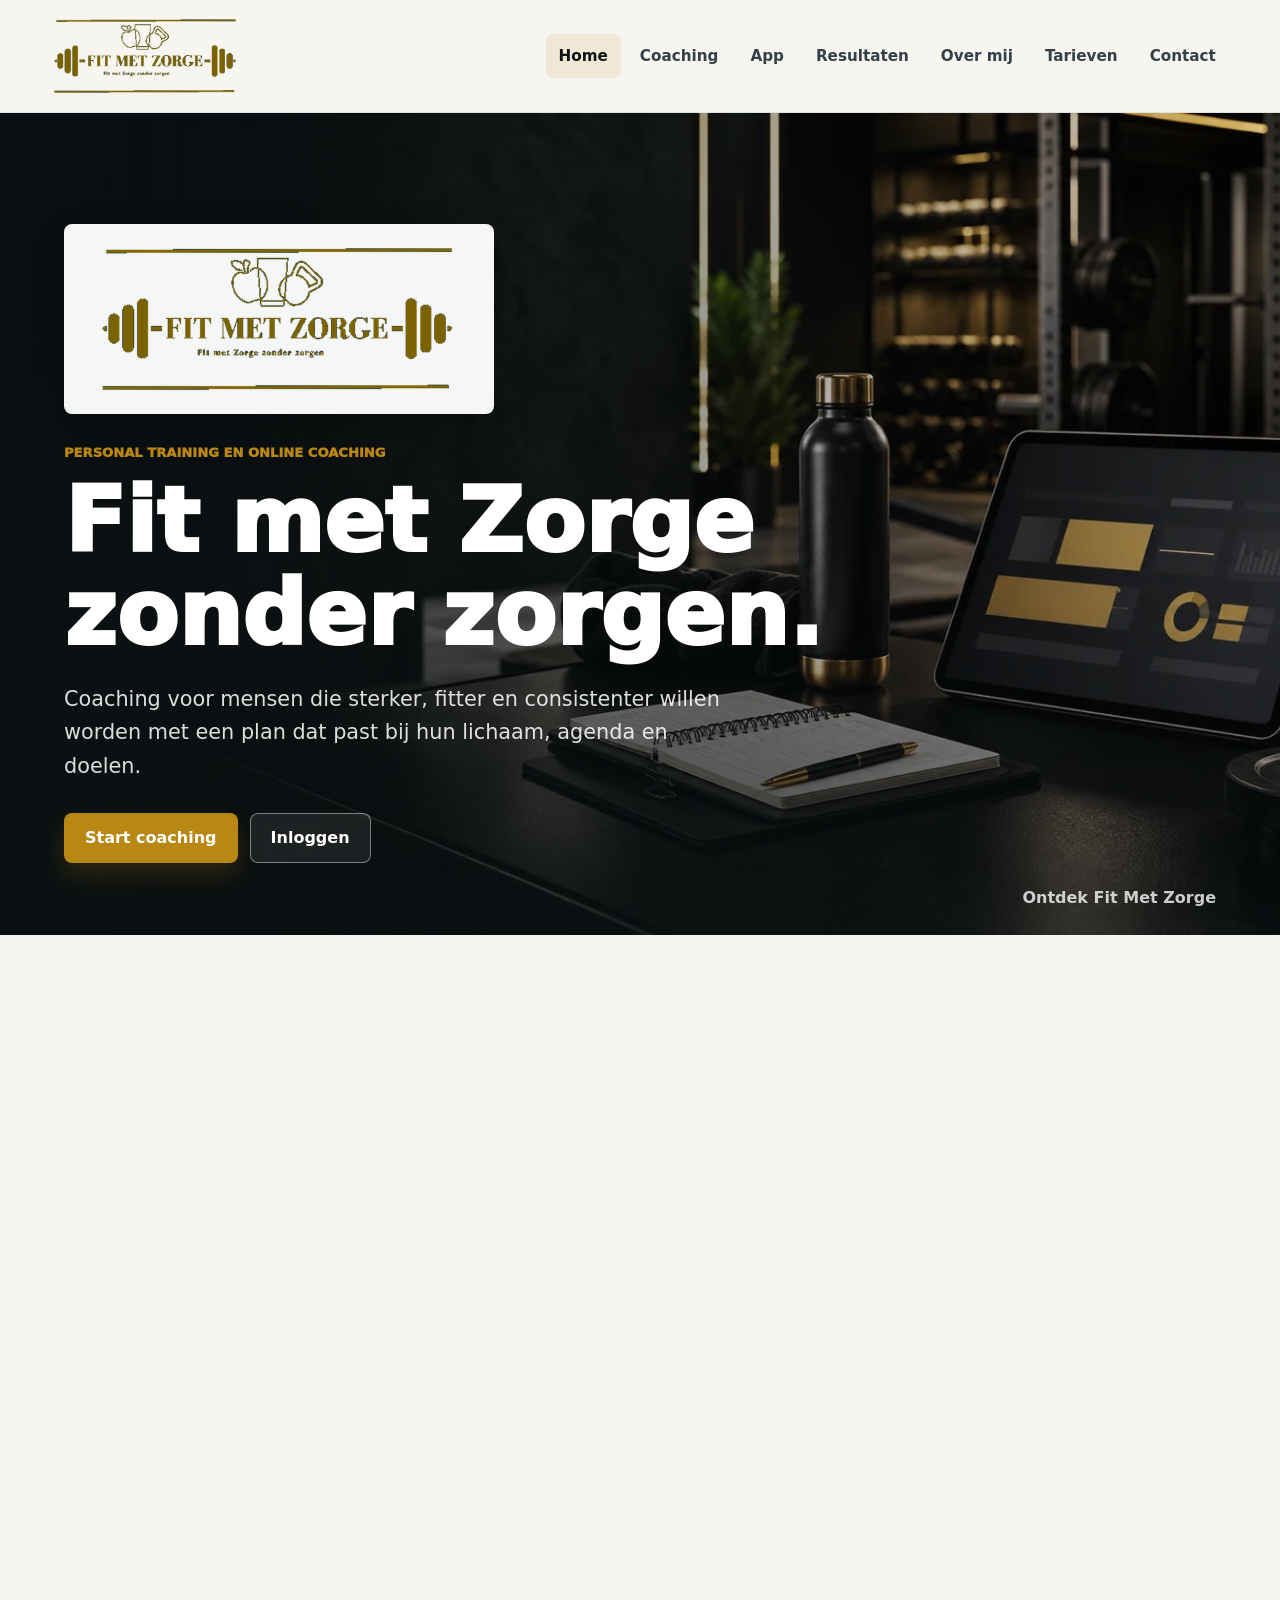
==== index.html @ 9ef95862 "Add files via upload" ====
﻿<!doctype html>
<html lang="nl">
  <head>
    <meta charset="utf-8">
    <meta name="viewport" content="width=device-width, initial-scale=1">
    <title>Fit Met Zorge | Coaching zonder zorgen</title>
    <meta name="description" content="Personal training, online coaching en leefstijlbegeleiding van Fit Met Zorge. Professionele coaching met structuur, aandacht en resultaat.">
    <link rel="preload" href="fit-met-zorge-logo-clean.png" as="image">
    <link rel="preload" href="fit-met-zorge-hero.webp" as="image" type="image/webp">
    <link rel="stylesheet" href="styles.css">
  </head>
  <body>
    <header class="site-header" data-header>
      <a class="brand" href="index.html" aria-label="Fit Met Zorge home">
        <img src="fit-met-zorge-logo-clean.png" alt="Fit Met Zorge logo" width="1200" height="530" decoding="async">
      </a>
      <button class="nav-toggle" type="button" aria-label="Menu openen" aria-expanded="false" data-nav-toggle>
        <span></span>
        <span></span>
        <span></span>
      </button>
            <nav class="site-nav" aria-label="Hoofdnavigatie" data-nav>
        <a class="active" href="index.html">Home</a>
        <a href="coaching.html">Coaching</a>
        <a href="app.html">App</a>
        <a href="resultaten.html">Resultaten</a>
        <a href="over-mij.html">Over mij</a>
        <a href="tarieven.html">Tarieven</a>
        <a href="contact.html">Contact</a>
      </nav>
    </header>

    <main>
      <section class="hero home-hero">
        <div class="hero-media" aria-hidden="true"></div>
        <div class="hero-content reveal">
          <img class="hero-logo" src="fit-met-zorge-logo-clean.png" alt="Fit Met Zorge" width="1200" height="530" decoding="async" fetchpriority="high">
          <p class="eyebrow">Personal training en online coaching</p>
          <h1>Fit met Zorge zonder zorgen.</h1>
          <p class="hero-lead">
            Coaching voor mensen die sterker, fitter en consistenter willen worden met een plan dat past bij hun lichaam, agenda en doelen.
          </p>
          <div class="hero-actions">
            <a class="button primary" href="coaching.html">Start coaching</a>
            <a class="button ghost-light" href="https://www.fitmetzorge.com/app">Inloggen</a>
          </div>
        </div>
        <a class="scroll-cue" href="#waarom">Ontdek Fit Met Zorge</a>
      </section>

      <section id="waarom" class="section">
        <div class="section-head reveal">
          <p class="eyebrow">Waarom Fit Met Zorge</p>
          <h2>Premium begeleiding met topsportmentaliteit en persoonlijke aandacht.</h2>
          <p>
            Je krijgt geen los schema, maar een complete aanpak waarin training, voeding, herstel en voortgang logisch op elkaar aansluiten.
          </p>
        </div>

        <div class="value-grid">
          <article class="value-card reveal">
            <span class="icon-badge">01</span>
            <h3>Structuur die werkt</h3>
            <p>Duidelijke stappen, vaste check-ins en een plan dat je vol kunt houden naast werk, studie of gezin.</p>
          </article>
          <article class="value-card reveal">
            <span class="icon-badge">02</span>
            <h3>Techniek en veiligheid</h3>
            <p>Persoonlijke begeleiding zodat je oefeningen begrijpt, sterker wordt en met vertrouwen traint.</p>
          </article>
          <article class="value-card reveal">
            <span class="icon-badge">03</span>
            <h3>Voeding zonder ruis</h3>
            <p>Praktische voedingsbegeleiding die past bij jouw doel, zonder crashdieet of tijdelijke trucjes.</p>
          </article>
          <article class="value-card reveal">
            <span class="icon-badge">04</span>
            <h3>Alles inzichtelijk</h3>
            <p>Via de klantomgeving volg je training, voeding, water, slaap, welzijn, agenda en voortgang op een plek.</p>
          </article>
        </div>
      </section>

      <section class="section split-section">
        <div class="split-copy reveal">
          <p class="eyebrow">Begeleiding met overzicht</p>
          <h2>Van intake tot resultaat: elke stap is duidelijk.</h2>
          <p>
            We starten met jouw doelen, belastbaarheid en huidige ritme. Daarna bouwen we een traject dat meetbaar, persoonlijk en haalbaar is.
          </p>
          <ul class="check-list">
            <li>Persoonlijke intake en doelbepaling.</li>
            <li>Trainingsschema op maat met progressie.</li>
            <li>Voedingsaanpak die past bij je dagelijks leven.</li>
            <li>Wekelijkse bijsturing via check-ins en app-data.</li>
          </ul>
          <a class="button primary" href="contact.html#intake">Gratis intake aanvragen</a>
        </div>

        <div class="premium-panel reveal">
          <p class="eyebrow">In de coaching</p>
          <div class="metric-row">
            <span>Training</span>
            <strong>Planmatig</strong>
          </div>
          <div class="metric-row">
            <span>Voeding</span>
            <strong>Praktisch</strong>
          </div>
          <div class="metric-row">
            <span>Voortgang</span>
            <strong>Meetbaar</strong>
          </div>
          <div class="metric-row">
            <span>Begeleiding</span>
            <strong>Persoonlijk</strong>
          </div>
        </div>
      </section>

      <section class="section dark-cta">
        <div class="reveal">
          <p class="eyebrow">Klaar voor de volgende stap?</p>
          <h2>Begin met een gratis kennismaking.</h2>
          <p>
            Vertel waar je nu staat en waar je heen wilt. Daarna kijken we welk traject het beste past.
          </p>
        </div>
        <div class="cta-actions reveal">
          <a class="button light" href="contact.html#intake">Intake aanvragen</a>
          <a class="button outline-light" href="tarieven.html">Bekijk tarieven</a>
        </div>
      </section>
    </main>

    <footer class="site-footer">
      <div class="footer-brand">
        <img src="fit-met-zorge-logo-clean.png" alt="Fit Met Zorge logo" width="1200" height="530" decoding="async">
        <p>Fit met Zorge zonder zorgen.</p>
      </div>
      <div class="footer-links"><a href="index.html">Home</a><a href="coaching.html">Coaching</a><a href="app.html">App</a><a href="resultaten.html">Resultaten</a><a href="over-mij.html">Over mij</a><a href="tarieven.html">Tarieven</a><a href="contact.html">Contact</a></div>
      <div class="footer-contact">
        <a href="tel:+31630422117">0630422117</a>
        <a href="mailto:fitmetzorge@outlook.com">fitmetzorge@outlook.com</a>
        <a href="https://www.instagram.com/fitmetzorge" target="_blank" rel="noreferrer">@fitmetzorge</a>
      </div>
      <div class="footer-bottom">
        <span>&copy; 2026 Fit Met Zorge. Alle rechten voorbehouden.</span>
        <a href="privacy.html">Privacyverklaring</a>
        <a href="voorwaarden.html">Algemene voorwaarden</a>
      </div>
    </footer>

    <script src="script.js"></script>
  </body>
</html>
---- styles.css ----
﻿:root {
  --ink: #101417;
  --soft-ink: #334047;
  --muted: #6c777d;
  --paper: #f7f5ef;
  --panel: #ffffff;
  --panel-soft: #eef3f0;
  --line: #dbe2e0;
  --gold: #b98713;
  --gold-dark: #765706;
  --green: #17483d;
  --green-soft: #e8f2ed;
  --night: #0b1113;
  --shadow: 0 18px 44px rgba(16, 20, 23, 0.1);
  --max: 1180px;
}

* {
  box-sizing: border-box;
}

html {
  scroll-behavior: smooth;
}

body {
  margin: 0;
  font-family: Inter, ui-sans-serif, system-ui, -apple-system, BlinkMacSystemFont, "Segoe UI", sans-serif;
  color: var(--ink);
  background: var(--paper);
  line-height: 1.6;
  overflow-x: hidden;
}

body.menu-open {
  overflow: hidden;
}

body.signup-open {
  overflow: hidden;
}

a {
  color: inherit;
  text-decoration: none;
}

img {
  display: block;
  max-width: 100%;
}

button,
input,
textarea {
  font: inherit;
}

.site-header {
  position: sticky;
  top: 0;
  z-index: 1000;
  display: flex;
  align-items: center;
  justify-content: space-between;
  gap: 24px;
  padding: 14px clamp(18px, 4vw, 54px);
  background: rgba(247, 245, 239, 0.97);
  border-bottom: 1px solid rgba(219, 226, 224, 0.9);
  transition: box-shadow 140ms ease, background 140ms ease;
}

.site-header.scrolled,
.site-header.menu-open {
  background: rgba(255, 255, 255, 0.96);
  box-shadow: 0 10px 26px rgba(16, 20, 23, 0.07);
}

.brand {
  display: inline-flex;
  align-items: center;
  width: 190px;
  min-width: 156px;
}

.brand img {
  width: 100%;
  height: auto;
  object-fit: contain;
  aspect-ratio: 1200 / 530;
}

.site-nav {
  display: flex;
  align-items: center;
  justify-content: flex-end;
  gap: 6px;
}

.site-nav a {
  display: inline-flex;
  align-items: center;
  justify-content: center;
  min-height: 42px;
  padding: 10px 13px;
  color: var(--soft-ink);
  border-radius: 8px;
  font-weight: 800;
  font-size: 0.95rem;
  transition: background 160ms ease, color 160ms ease, transform 160ms ease;
}

.site-nav a:hover,
.site-nav a.active {
  color: var(--ink);
  background: rgba(185, 135, 19, 0.12);
}

.site-nav .nav-login {
  margin-left: 8px;
  color: #fff;
  background: var(--gold);
  box-shadow: 0 10px 22px rgba(185, 135, 19, 0.22);
}

.site-nav .nav-login:hover {
  color: #fff;
  background: var(--gold-dark);
  transform: translateY(-1px);
}

.nav-toggle {
  display: none;
  width: 46px;
  height: 46px;
  border: 1px solid var(--line);
  border-radius: 8px;
  background: var(--panel);
  align-items: center;
  justify-content: center;
  flex-direction: column;
  gap: 5px;
}

.nav-toggle span {
  width: 22px;
  height: 2px;
  background: var(--ink);
  border-radius: 999px;
  transition: transform 180ms ease, opacity 180ms ease;
}

.site-header.menu-open .nav-toggle span:nth-child(1) {
  transform: translateY(7px) rotate(45deg);
}

.site-header.menu-open .nav-toggle span:nth-child(2) {
  opacity: 0;
}

.site-header.menu-open .nav-toggle span:nth-child(3) {
  transform: translateY(-7px) rotate(-45deg);
}

.hero,
.page-hero,
.section,
.site-footer {
  padding-inline: clamp(18px, 5vw, 70px);
}

.hero {
  position: relative;
  min-height: calc(100svh - 78px);
  display: grid;
  align-items: end;
  overflow: hidden;
  isolation: isolate;
  padding-block: clamp(80px, 12vh, 140px) clamp(42px, 8vh, 80px);
}

.hero-media {
  position: absolute;
  inset: 0;
  z-index: -2;
  background-image: linear-gradient(90deg, rgba(11, 17, 19, 0.88), rgba(11, 17, 19, 0.42), rgba(11, 17, 19, 0.12)), image-set(url("fit-met-zorge-hero.webp") type("image/webp"), url("fit-met-zorge-hero.jpg") type("image/jpeg"));
  background-size: cover;
  background-position: center;
}

.hero::after {
  content: "";
  position: absolute;
  inset: auto 0 0;
  z-index: -1;
  height: 38%;
  background: linear-gradient(0deg, rgba(11, 17, 19, 0.65), transparent);
}

.hero-content {
  width: min(780px, 100%);
  color: #fff;
}

.hero-logo {
  width: min(430px, 82vw);
  height: auto;
  aspect-ratio: 1200 / 530;
  object-fit: contain;
  padding: 14px;
  margin-bottom: 28px;
  background: rgba(255, 255, 255, 0.96);
  border-radius: 8px;
  box-shadow: 0 14px 34px rgba(0, 0, 0, 0.22);
}

.hero h1,
.page-hero h1,
.section-head h2,
.split-copy h2,
.dark-cta h2,
.sync-copy h2,
.intake-copy h2,
.contact-details h2 {
  margin: 0;
  line-height: 1.04;
  font-weight: 950;
}

.hero h1 {
  max-width: 780px;
  font-size: clamp(3rem, 7vw, 6.6rem);
}

.hero-lead {
  max-width: 660px;
  margin: 22px 0 0;
  color: rgba(255, 255, 255, 0.86);
  font-size: clamp(1.05rem, 2vw, 1.3rem);
}

.hero-actions,
.cta-actions {
  display: flex;
  flex-wrap: wrap;
  gap: 12px;
  margin-top: 30px;
}

.button {
  display: inline-flex;
  align-items: center;
  justify-content: center;
  min-height: 50px;
  padding: 13px 20px;
  border: 1px solid transparent;
  border-radius: 8px;
  font-weight: 900;
  line-height: 1.2;
  cursor: pointer;
  transition: transform 140ms ease, box-shadow 140ms ease, background 140ms ease, border-color 140ms ease;
}

.button:hover {
  transform: translateY(-1px);
}

.button.primary {
  color: #fff;
  background: var(--gold);
  box-shadow: 0 12px 26px rgba(185, 135, 19, 0.2);
}

.button.primary:hover {
  background: var(--gold-dark);
}

.button.ghost-light,
.button.outline-light {
  color: #fff;
  border-color: rgba(255, 255, 255, 0.42);
  background: rgba(255, 255, 255, 0.08);
}

.button.light {
  color: var(--ink);
  background: #fff;
}

.button.whatsapp {
  color: #fff;
  background: #1c8f5c;
}

.button.full {
  width: 100%;
}

.scroll-cue {
  position: absolute;
  right: clamp(18px, 5vw, 70px);
  bottom: 24px;
  color: rgba(255, 255, 255, 0.78);
  font-weight: 800;
}

.section {
  width: min(var(--max), calc(100% - 0px));
  margin-inline: auto;
  padding-block: clamp(66px, 10vw, 118px);
}

@supports (content-visibility: auto) {
  .section {
    content-visibility: auto;
    contain-intrinsic-size: 620px;
  }
}

.page-hero {
  background: var(--night);
  color: #fff;
  overflow: hidden;
}

.compact-hero {
  min-height: 390px;
  display: grid;
  align-items: end;
  padding-block: 110px 72px;
}

.about-page-hero {
  min-height: 520px;
  display: flex;
  align-items: flex-end;
  padding-block: 104px 68px;
}

.about-page-hero .section-head {
  max-width: 960px;
}

.about-page-hero h1 {
  font-size: clamp(3.2rem, 7vw, 6.8rem);
}

.about-hero-photo {
  width: min(190px, 48vw);
  margin: 28px 0 0;
  padding: 8px;
  background: rgba(255, 255, 255, 0.08);
  border: 1px solid rgba(255, 255, 255, 0.16);
  border-radius: 8px;
  overflow: hidden;
  box-shadow: 0 14px 36px rgba(0, 0, 0, 0.2);
}

.about-hero-photo img {
  width: 100%;
  aspect-ratio: 1;
  height: auto;
  object-fit: cover;
  object-position: 50% 18%;
  border-radius: 6px;
}

.about-hero-photo figcaption {
  display: grid;
  gap: 2px;
  margin-top: 10px;
}

.about-hero-photo figcaption strong {
  color: #fff;
  font-size: 0.98rem;
  line-height: 1.2;
}

.about-hero-photo figcaption span {
  color: rgba(255, 255, 255, 0.68);
  font-size: 0.82rem;
  font-weight: 800;
}

.app-hero {
  display: grid;
  grid-template-columns: minmax(0, 0.95fr) minmax(360px, 1.05fr);
  align-items: center;
  gap: clamp(34px, 6vw, 90px);
  padding-block: 92px;
}

.section-head {
  max-width: 800px;
}

.section-head.center {
  margin-inline: auto;
  text-align: center;
}

.section-head h1,
.page-hero h1 {
  font-size: clamp(2.5rem, 6vw, 5.6rem);
}

.section-head h2,
.split-copy h2,
.dark-cta h2,
.sync-copy h2,
.intake-copy h2,
.contact-details h2 {
  font-size: clamp(2rem, 4vw, 4rem);
}

.section-head p,
.split-copy p,
.dark-cta p,
.sync-copy p,
.intake-copy p {
  max-width: 720px;
  color: var(--muted);
  font-size: 1.08rem;
}

.page-hero .section-head p,
.dark-cta p {
  color: rgba(255, 255, 255, 0.76);
}

.eyebrow {
  margin: 0 0 12px;
  color: var(--gold);
  font-size: 0.82rem;
  font-weight: 950;
  text-transform: uppercase;
}

.value-grid,
.service-grid,
.feature-grid,
.results-grid {
  display: grid;
  grid-template-columns: repeat(4, minmax(0, 1fr));
  gap: 16px;
  margin-top: 34px;
}

.service-grid,
.feature-grid,
.results-grid {
  grid-template-columns: repeat(3, minmax(0, 1fr));
}

.value-card,
.service-card,
.feature-card,
.result-card,
.timeline-card,
.mini-price-card,
.premium-form,
.premium-panel {
  background: var(--panel);
  border: 1px solid var(--line);
  border-radius: 8px;
  box-shadow: 0 10px 28px rgba(16, 20, 23, 0.06);
}

.value-card,
.service-card,
.feature-card,
.result-card,
.timeline-card {
  padding: 24px;
}

.value-card h3,
.service-card h2,
.feature-card h3,
.result-card h2,
.timeline-card h3 {
  margin: 16px 0 8px;
  font-size: 1.18rem;
  line-height: 1.25;
}

.value-card p,
.service-card p,
.feature-card p,
.result-card p,
.timeline-card p {
  margin: 0;
  color: var(--muted);
}

.icon-badge,
.service-icon,
.feature-card span,
.result-card span,
.timeline-card span {
  display: inline-flex;
  align-items: center;
  justify-content: center;
  min-width: 46px;
  height: 46px;
  padding: 0 12px;
  color: #fff;
  background: var(--green);
  border-radius: 8px;
  font-weight: 950;
}

.service-icon,
.feature-card span {
  background: var(--gold);
}

.split-section {
  display: grid;
  grid-template-columns: minmax(0, 1fr) minmax(320px, 0.72fr);
  align-items: center;
  gap: clamp(28px, 6vw, 80px);
}

.check-list {
  display: grid;
  gap: 10px;
  padding: 0;
  margin: 24px 0 0;
  list-style: none;
}

.check-list li {
  position: relative;
  padding-left: 30px;
  color: var(--soft-ink);
  font-weight: 750;
}

.check-list li::before {
  content: "";
  position: absolute;
  left: 0;
  top: 0.55em;
  width: 12px;
  height: 12px;
  background: var(--gold);
  border-radius: 50%;
}

.premium-panel {
  padding: 24px;
  background: var(--night);
  color: #fff;
}

.metric-row {
  display: flex;
  justify-content: space-between;
  gap: 16px;
  padding: 18px 0;
  border-bottom: 1px solid rgba(255, 255, 255, 0.12);
}

.metric-row:last-child {
  border-bottom: 0;
}

.metric-row span {
  color: rgba(255, 255, 255, 0.68);
}

.dark-cta {
  width: min(var(--max), calc(100% - 36px));
  display: flex;
  align-items: center;
  justify-content: space-between;
  gap: 24px;
  padding: clamp(32px, 6vw, 58px);
  margin-bottom: 82px;
  color: #fff;
  background: var(--night);
  border-radius: 8px;
  box-shadow: var(--shadow);
}

.process-section {
  padding-top: 10px;
}

.timeline {
  display: grid;
  grid-template-columns: repeat(4, minmax(0, 1fr));
  gap: 16px;
  margin-top: 32px;
}

.device-showcase {
  position: relative;
  min-height: 460px;
}

.device {
  background: #0d1417;
  border: 1px solid rgba(255, 255, 255, 0.18);
  border-radius: 8px;
  box-shadow: 0 18px 48px rgba(0, 0, 0, 0.26);
}

.device.laptop {
  width: min(610px, 100%);
  padding: 16px;
}

.device.phone {
  position: absolute;
  right: 0;
  bottom: 0;
  width: min(210px, 42vw);
  padding: 22px 12px 14px;
}

.device-bar,
.phone-notch {
  height: 10px;
  width: 58px;
  margin: 0 auto 14px;
  background: rgba(255, 255, 255, 0.18);
  border-radius: 8px;
}

.app-screen,
.phone-card {
  background: #f7f9f8;
  color: var(--ink);
  border-radius: 8px;
}

.app-screen {
  padding: 18px;
}

.app-topline,
.workout-row,
.phone-card,
.compact-price-row {
  display: flex;
  align-items: center;
  justify-content: space-between;
  gap: 12px;
}

.workout-row,
.phone-card {
  margin-top: 12px;
  padding: 14px;
  background: #fff;
  border: 1px solid var(--line);
}

.progress-line {
  height: 12px;
  margin-top: 18px;
  background: #dde7e2;
  border-radius: 8px;
  overflow: hidden;
}

.progress-line span {
  display: block;
  width: 68%;
  height: 100%;
  background: var(--gold);
}

.sync-section {
  display: grid;
  grid-template-columns: minmax(0, 1fr) minmax(320px, 0.8fr);
  gap: 34px;
  align-items: center;
  padding-top: 18px;
}

.sync-devices {
  display: grid;
  grid-template-columns: repeat(3, 1fr);
  gap: 12px;
}

.sync-devices span {
  display: grid;
  place-items: center;
  min-height: 120px;
  color: #fff;
  background: var(--green);
  border-radius: 8px;
  font-weight: 950;
}

.result-card {
  min-height: 240px;
  display: flex;
  flex-direction: column;
  justify-content: flex-end;
}

.before-after-grid {
  grid-template-columns: repeat(3, minmax(0, 1fr));
}

.host-only-card {
  background:
    linear-gradient(180deg, rgba(23, 72, 61, 0.06), rgba(255, 255, 255, 0.96)),
    var(--panel);
}

.review-section {
  padding-top: 8px;
}

.review-layout {
  display: grid;
  grid-template-columns: minmax(0, 1fr) minmax(340px, 0.74fr);
  gap: clamp(28px, 6vw, 72px);
  align-items: start;
}

.review-copy h2 {
  margin: 0;
  font-size: clamp(2rem, 4vw, 4rem);
  line-height: 1.04;
}

.review-copy > p {
  max-width: 680px;
  color: var(--muted);
}

.review-list {
  display: grid;
  grid-template-columns: repeat(2, minmax(0, 1fr));
  gap: 14px;
  margin-top: 26px;
}

.review-card {
  min-height: 210px;
  padding: 22px;
  background: var(--panel);
  border: 1px solid var(--line);
  border-radius: 8px;
  box-shadow: 0 10px 28px rgba(16, 20, 23, 0.06);
}

.review-score {
  display: inline-flex;
  align-items: center;
  justify-content: center;
  min-height: 34px;
  padding: 6px 10px;
  color: #fff;
  background: var(--gold);
  border-radius: 8px;
  font-weight: 950;
}

.rating-stars {
  letter-spacing: 0;
}

.review-card h3 {
  margin: 18px 0 8px;
  font-size: 1.15rem;
}

.review-card p {
  margin: 0;
  color: var(--soft-ink);
}

.intake-section {
  display: grid;
  grid-template-columns: minmax(0, 1fr) minmax(340px, 0.8fr);
  align-items: start;
  gap: clamp(28px, 6vw, 76px);
}

.intake-steps {
  display: grid;
  gap: 12px;
  margin-top: 26px;
}

.intake-steps article {
  padding: 18px;
  background: var(--green-soft);
  border: 1px solid #cfe0d8;
  border-radius: 8px;
}

.intake-steps span {
  display: block;
  color: var(--gold-dark);
  font-weight: 950;
}

.intake-steps strong {
  display: block;
  margin-top: 4px;
}

.intake-steps p {
  margin: 6px 0 0;
  color: var(--soft-ink);
}

.premium-form {
  display: grid;
  gap: 14px;
  padding: 24px;
}

.premium-form h2 {
  margin: 0 0 4px;
  font-size: 1.45rem;
}

.premium-form label {
  display: grid;
  gap: 7px;
  color: var(--soft-ink);
  font-weight: 850;
}

.premium-form input,
.premium-form select,
.premium-form textarea {
  width: 100%;
  border: 1px solid var(--line);
  border-radius: 8px;
  background: #f9fbfa;
  color: var(--ink);
  padding: 13px 14px;
  outline: 0;
  transition: border-color 160ms ease, box-shadow 160ms ease, background 160ms ease;
}

.premium-form input:focus,
.premium-form select:focus,
.premium-form textarea:focus {
  background: #fff;
  border-color: var(--gold);
  box-shadow: 0 0 0 4px rgba(185, 135, 19, 0.14);
}

.form-status {
  min-height: 24px;
  margin: 0;
  color: var(--green);
  font-weight: 850;
}

.form-honey {
  position: absolute;
  left: -9999px;
  width: 1px;
  height: 1px;
  opacity: 0;
}

.contact-grid {
  display: grid;
  grid-template-columns: minmax(0, 1fr) minmax(0, 1fr);
  gap: clamp(44px, 7vw, 112px);
  align-items: start;
}

.contact-details {
  display: grid;
  gap: 20px;
  padding: clamp(22px, 3vw, 34px);
  background: var(--panel);
  border: 1px solid var(--line);
  border-radius: 8px;
  box-shadow: 0 10px 28px rgba(16, 20, 23, 0.06);
  overflow: hidden;
}

.contact-details h2 {
  font-size: clamp(2rem, 3vw, 3.25rem);
  overflow-wrap: anywhere;
}

.contact-intro {
  margin: 0;
  color: var(--muted);
}

.contact-card-grid {
  display: grid;
  gap: 12px;
}

.contact-method {
  display: grid;
  grid-template-columns: 46px minmax(0, 1fr);
  gap: 4px 14px;
  align-items: center;
  padding: 16px;
  background: #f8fbf9;
  border: 1px solid var(--line);
  border-radius: 8px;
  transition: border-color 160ms ease, transform 160ms ease, box-shadow 160ms ease;
}

.contact-method::before,
.footer-contact a::before {
  display: inline-flex;
  align-items: center;
  justify-content: center;
  width: 36px;
  height: 36px;
  color: #fff;
  background: var(--green);
  border-radius: 8px;
  font-weight: 950;
  line-height: 1;
  flex: 0 0 auto;
}

.contact-method[href^="tel:"]::before,
.footer-contact a[href^="tel:"]::before {
  content: "\260E";
}

.contact-method[href^="mailto:"]::before,
.footer-contact a[href^="mailto:"]::before {
  content: "\2709";
}

.contact-method[href*="instagram.com"]::before,
.footer-contact a[href*="instagram.com"]::before {
  content: "IG";
  font-size: 0.72rem;
}

.contact-method:not(a)::before {
  content: "";
  background: linear-gradient(135deg, var(--gold), var(--gold-dark));
}

a.contact-method:hover {
  transform: translateY(-1px);
  border-color: rgba(185, 135, 19, 0.42);
  box-shadow: 0 8px 18px rgba(16, 20, 23, 0.07);
}

.contact-method span {
  grid-column: 2;
  color: var(--gold-dark);
  font-size: 0.82rem;
  font-weight: 950;
  text-transform: uppercase;
}

.contact-method strong {
  grid-column: 2;
  color: var(--ink);
  line-height: 1.25;
  overflow-wrap: anywhere;
}

.contact-action-row {
  display: grid;
  grid-template-columns: repeat(2, minmax(0, 1fr));
  gap: 10px;
}

.contact-line {
  display: grid;
  gap: 4px;
  padding: 16px 0;
  border-bottom: 1px solid var(--line);
}

.contact-line span {
  color: var(--muted);
  font-weight: 750;
}

.contact-line strong {
  color: var(--ink);
}

.contact-whatsapp-card {
  display: grid;
  gap: 16px;
  padding: 24px;
  background: var(--night);
  color: #fff;
  border-radius: 8px;
  box-shadow: var(--shadow);
}

.contact-whatsapp-card h2 {
  margin: 0;
  font-size: clamp(1.8rem, 3vw, 3.1rem);
  line-height: 1.06;
}

.contact-whatsapp-card p:not(.eyebrow) {
  margin: 0;
  color: rgba(255, 255, 255, 0.74);
}

.about-intro {
  display: grid;
  grid-template-columns: minmax(220px, 0.45fr) 1fr;
  gap: clamp(24px, 5vw, 70px);
  align-items: start;
  margin-bottom: 34px;
}

.about-intro h2,
.pricing-category h2 {
  margin: 0;
  font-size: clamp(2rem, 4vw, 3.8rem);
  line-height: 1.05;
}

.about-intro p {
  margin: 0;
  color: var(--soft-ink);
  font-size: clamp(1.12rem, 1.7vw, 1.28rem);
}

.about-layout {
  display: grid;
  grid-template-columns: minmax(0, 1fr) minmax(290px, 0.42fr);
  gap: clamp(24px, 5vw, 64px);
}

.about-copy {
  display: grid;
  gap: 17px;
  color: var(--soft-ink);
  font-size: 1.08rem;
}

.about-copy p {
  margin: 0;
}

.about-highlights {
  display: grid;
  gap: 12px;
  align-self: start;
}

.about-highlights article {
  padding: 18px;
  border-radius: 8px;
  background: var(--panel);
  border: 1px solid var(--line);
}

.about-highlights span {
  display: block;
  color: var(--gold);
  font-weight: 950;
  margin-bottom: 6px;
}

.about-highlights strong {
  display: block;
  line-height: 1.35;
}

.pricing-stack {
  display: grid;
  gap: 38px;
}

.pricing-category-head {
  display: flex;
  align-items: end;
  justify-content: space-between;
  gap: 20px;
  margin-bottom: 16px;
}

.pricing-category-head p {
  max-width: 440px;
  margin: 0;
  color: var(--muted);
}

.pricing-category-head .duo-note {
  color: var(--ink);
  font-size: 1.04rem;
}

.plan-grid {
  display: grid;
  grid-template-columns: repeat(3, minmax(0, 1fr));
  gap: 14px;
}

.sixty-minute-info {
  display: grid;
  gap: 8px;
  margin-top: 16px;
  padding: 18px 20px;
  background: var(--green-soft);
  border: 1px solid #cfe0d8;
  border-radius: 8px;
}

.sixty-minute-info h3 {
  margin: 0;
  font-size: 1.08rem;
}

.sixty-minute-info p {
  margin: 0;
  color: var(--soft-ink);
  font-weight: 750;
}

.online-plan-grid {
  grid-template-columns: minmax(0, 1fr);
}

.plan-card {
  display: grid;
  gap: 8px;
  min-height: 174px;
  padding: 20px;
  text-align: left;
  background: var(--panel);
  border: 1px solid var(--line);
  border-radius: 8px;
  color: var(--ink);
  cursor: pointer;
  box-shadow: 0 8px 20px rgba(16, 20, 23, 0.05);
  transition: transform 140ms ease, border-color 140ms ease, box-shadow 140ms ease, background 140ms ease;
}

.plan-card:hover,
.plan-card.active {
  transform: translateY(-1px);
  border-color: rgba(185, 135, 19, 0.55);
  background: #fffaf0;
  box-shadow: 0 12px 28px rgba(185, 135, 19, 0.1);
}

.plan-card span {
  color: var(--gold-dark);
  font-weight: 950;
}

.plan-card strong {
  font-size: 1.7rem;
  line-height: 1.1;
}

.plan-card small {
  color: var(--muted);
  font-weight: 800;
}

.plan-list {
  display: grid;
  gap: 8px;
  margin-top: 8px;
  color: var(--soft-ink);
  font-size: 0.95rem;
  font-weight: 750;
  line-height: 1.38;
}

.plan-list span {
  position: relative;
  display: block;
  padding-left: 18px;
}

.plan-list span::before {
  content: "";
  position: absolute;
  left: 0;
  top: 0.62em;
  width: 8px;
  height: 8px;
  background: var(--gold);
  border-radius: 50%;
}

.signup-modal[hidden] {
  display: none;
}

.signup-modal {
  position: fixed;
  inset: 0;
  z-index: 2000;
  display: grid;
  place-items: center;
  padding: 18px;
  background: rgba(11, 17, 19, 0.72);
  backdrop-filter: none;
}

.signup-dialog {
  position: relative;
  width: min(920px, 100%);
  max-height: min(760px, calc(100svh - 36px));
  display: grid;
  grid-template-columns: minmax(0, 0.78fr) minmax(320px, 1fr);
  overflow: auto;
  background: var(--paper);
  border-radius: 8px;
  box-shadow: 0 22px 70px rgba(0, 0, 0, 0.34);
}

.signup-close {
  position: absolute;
  top: 14px;
  right: 14px;
  z-index: 2;
  width: 42px;
  height: 42px;
  border: 1px solid var(--line);
  border-radius: 8px;
  background: #fff;
  color: var(--ink);
  font-size: 1.6rem;
  line-height: 1;
  cursor: pointer;
}

.signup-copy {
  padding: clamp(28px, 5vw, 46px);
  color: #fff;
  background: var(--night);
}

.signup-copy h2 {
  margin: 0;
  font-size: clamp(2rem, 4vw, 3.4rem);
  line-height: 1.04;
}

.signup-copy p:not(.eyebrow) {
  color: rgba(255, 255, 255, 0.76);
}

.signup-form {
  border: 0;
  border-radius: 0;
  box-shadow: none;
}

.duration-field {
  display: grid;
  gap: 10px;
  padding: 0;
  margin: 0;
  border: 0;
}

.duration-field legend {
  color: var(--soft-ink);
  font-weight: 950;
}

.duration-options {
  display: grid;
  gap: 10px;
}

.duration-option {
  display: flex;
  align-items: center;
  gap: 10px;
  cursor: pointer;
}

.duration-option input {
  width: 18px;
  height: 18px;
  accent-color: var(--gold);
  flex: 0 0 auto;
}

.duration-option span {
  flex: 1;
  padding: 12px 14px;
  background: #fff;
  border: 1px solid var(--line);
  border-radius: 8px;
  color: var(--soft-ink);
  font-weight: 850;
  transition: border-color 160ms ease, background 160ms ease, box-shadow 160ms ease;
}

.duration-option input:checked + span {
  background: #fff8e7;
  border-color: rgba(185, 135, 19, 0.68);
  box-shadow: 0 0 0 4px rgba(185, 135, 19, 0.12);
}

.plan-detail {
  padding: 24px;
  background: var(--night);
  color: #fff;
  border-radius: 8px;
}

.plan-detail h2,
.plan-detail p {
  margin-top: 0;
}

.plan-detail p,
.plan-detail li {
  color: rgba(255, 255, 255, 0.78);
}

.extra-pricing-grid {
  display: grid;
  grid-template-columns: repeat(2, minmax(0, 1fr));
  gap: 16px;
}

.mini-price-card {
  padding: 22px;
}

.mini-price-card h2 {
  margin: 0 0 14px;
}

.compact-price-row {
  padding: 12px 0;
  border-top: 1px solid var(--line);
}

.text-page {
  max-width: 860px;
}

.text-page h2 {
  margin: 0 0 8px;
}

.text-page p {
  margin: 0 0 24px;
  color: var(--soft-ink);
}

.site-footer {
  display: grid;
  grid-template-columns: minmax(220px, 1.1fr) minmax(180px, 0.8fr) minmax(220px, 1fr);
  gap: 34px;
  color: #fff;
  background: var(--night);
  padding-block: 44px 24px;
}

.footer-brand img {
  width: 240px;
  height: auto;
  aspect-ratio: 1200 / 530;
  object-fit: contain;
  padding: 12px;
  background: #fff;
  border-radius: 8px;
}

.footer-brand p {
  color: rgba(255, 255, 255, 0.74);
}

.footer-links,
.footer-contact {
  display: grid;
  gap: 10px;
  align-content: start;
}

.footer-links a,
.footer-contact a {
  color: rgba(255, 255, 255, 0.82);
  font-weight: 760;
}

.footer-contact a {
  display: flex;
  align-items: center;
  gap: 10px;
}

.footer-contact a::before {
  width: 30px;
  height: 30px;
  background: rgba(255, 255, 255, 0.12);
}

.footer-links a:hover,
.footer-contact a:hover {
  color: #fff;
}

.footer-bottom {
  grid-column: 1 / -1;
  display: flex;
  flex-wrap: wrap;
  gap: 14px 22px;
  justify-content: space-between;
  padding-top: 24px;
  border-top: 1px solid rgba(255, 255, 255, 0.14);
  color: rgba(255, 255, 255, 0.64);
}

.footer-bottom a {
  color: rgba(255, 255, 255, 0.78);
}

.reveal {
  opacity: 0;
  transform: translateY(10px);
  transition: opacity 320ms ease, transform 320ms ease;
}

.reveal.in-view {
  opacity: 1;
  transform: translateY(0);
}

@media (max-width: 1100px) {
  .value-grid,
  .timeline {
    grid-template-columns: repeat(2, minmax(0, 1fr));
  }

  .service-grid,
  .feature-grid,
  .results-grid {
    grid-template-columns: repeat(2, minmax(0, 1fr));
  }

  .app-hero,
  .split-section,
  .sync-section,
  .intake-section,
  .contact-grid,
  .about-layout,
  .review-layout {
    grid-template-columns: 1fr;
  }

  .device-showcase {
    min-height: 420px;
  }
}

@media (max-width: 1240px) {
  .site-header {
    padding: 12px 18px;
  }

  .brand {
    width: 168px;
  }

  .nav-toggle {
    display: inline-flex;
  }

  .site-nav {
    position: fixed;
    left: 12px;
    right: 12px;
    top: 74px;
    display: grid;
    gap: 8px;
    padding: 14px;
    background: rgba(255, 255, 255, 0.98);
    border: 1px solid var(--line);
    border-radius: 8px;
    box-shadow: var(--shadow);
    transform: translateY(-12px);
    opacity: 0;
    pointer-events: none;
    max-height: calc(100svh - 94px);
    overflow-y: auto;
  }

  .site-header.menu-open .site-nav {
    transform: translateY(0);
    opacity: 1;
    pointer-events: auto;
  }

  .site-nav a {
    justify-content: flex-start;
    width: 100%;
    min-height: 48px;
    padding: 12px 14px;
  }

  .site-nav .nav-login {
    margin-left: 0;
    justify-content: center;
  }

  .hero {
    min-height: calc(100svh - 70px);
    padding-block: 72px 54px;
  }

  .scroll-cue {
    display: none;
  }

  .compact-hero,
  .app-hero {
    padding-block: 74px 54px;
  }

  .dark-cta {
    display: grid;
  }

  .pricing-category-head,
  .about-intro {
    display: grid;
    grid-template-columns: 1fr;
  }
}

@media (max-width: 720px) {
  .value-grid,
  .service-grid,
  .feature-grid,
  .results-grid,
  .timeline,
  .plan-grid,
  .extra-pricing-grid,
  .review-list,
  .before-after-grid,
  .contact-action-row,
  .site-footer {
    grid-template-columns: 1fr;
  }

  .hero-actions,
  .cta-actions {
    display: grid;
  }

  .button {
    width: 100%;
  }

  .device-showcase {
    min-height: auto;
  }

  .device.phone {
    position: relative;
    width: 100%;
    margin-top: 14px;
  }

  .signup-dialog {
    grid-template-columns: 1fr;
  }

  .signup-copy {
    padding-right: 68px;
  }

  .sync-devices {
    grid-template-columns: 1fr;
  }

  .site-footer {
    padding-block: 36px 22px;
  }

  .footer-bottom {
    display: grid;
  }
}

@media (max-width: 480px) {
  .hero,
  .page-hero,
  .section,
  .site-footer {
    padding-inline: 16px;
  }

  .hero h1 {
    font-size: clamp(2.55rem, 14vw, 4rem);
  }

  .section-head h1,
  .page-hero h1 {
    font-size: clamp(2.1rem, 11vw, 3.3rem);
  }

  .value-card,
  .service-card,
  .feature-card,
  .result-card,
  .timeline-card,
  .premium-form,
  .premium-panel,
  .plan-detail,
  .mini-price-card {
    padding: 18px;
  }
}

@media (prefers-reduced-motion: reduce) {
  html {
    scroll-behavior: auto;
  }

  *,
  *::before,
  *::after {
    transition-duration: 0.01ms !important;
    animation-duration: 0.01ms !important;
    animation-iteration-count: 1 !important;
  }

  .reveal {
    opacity: 1;
    transform: none;
  }
}
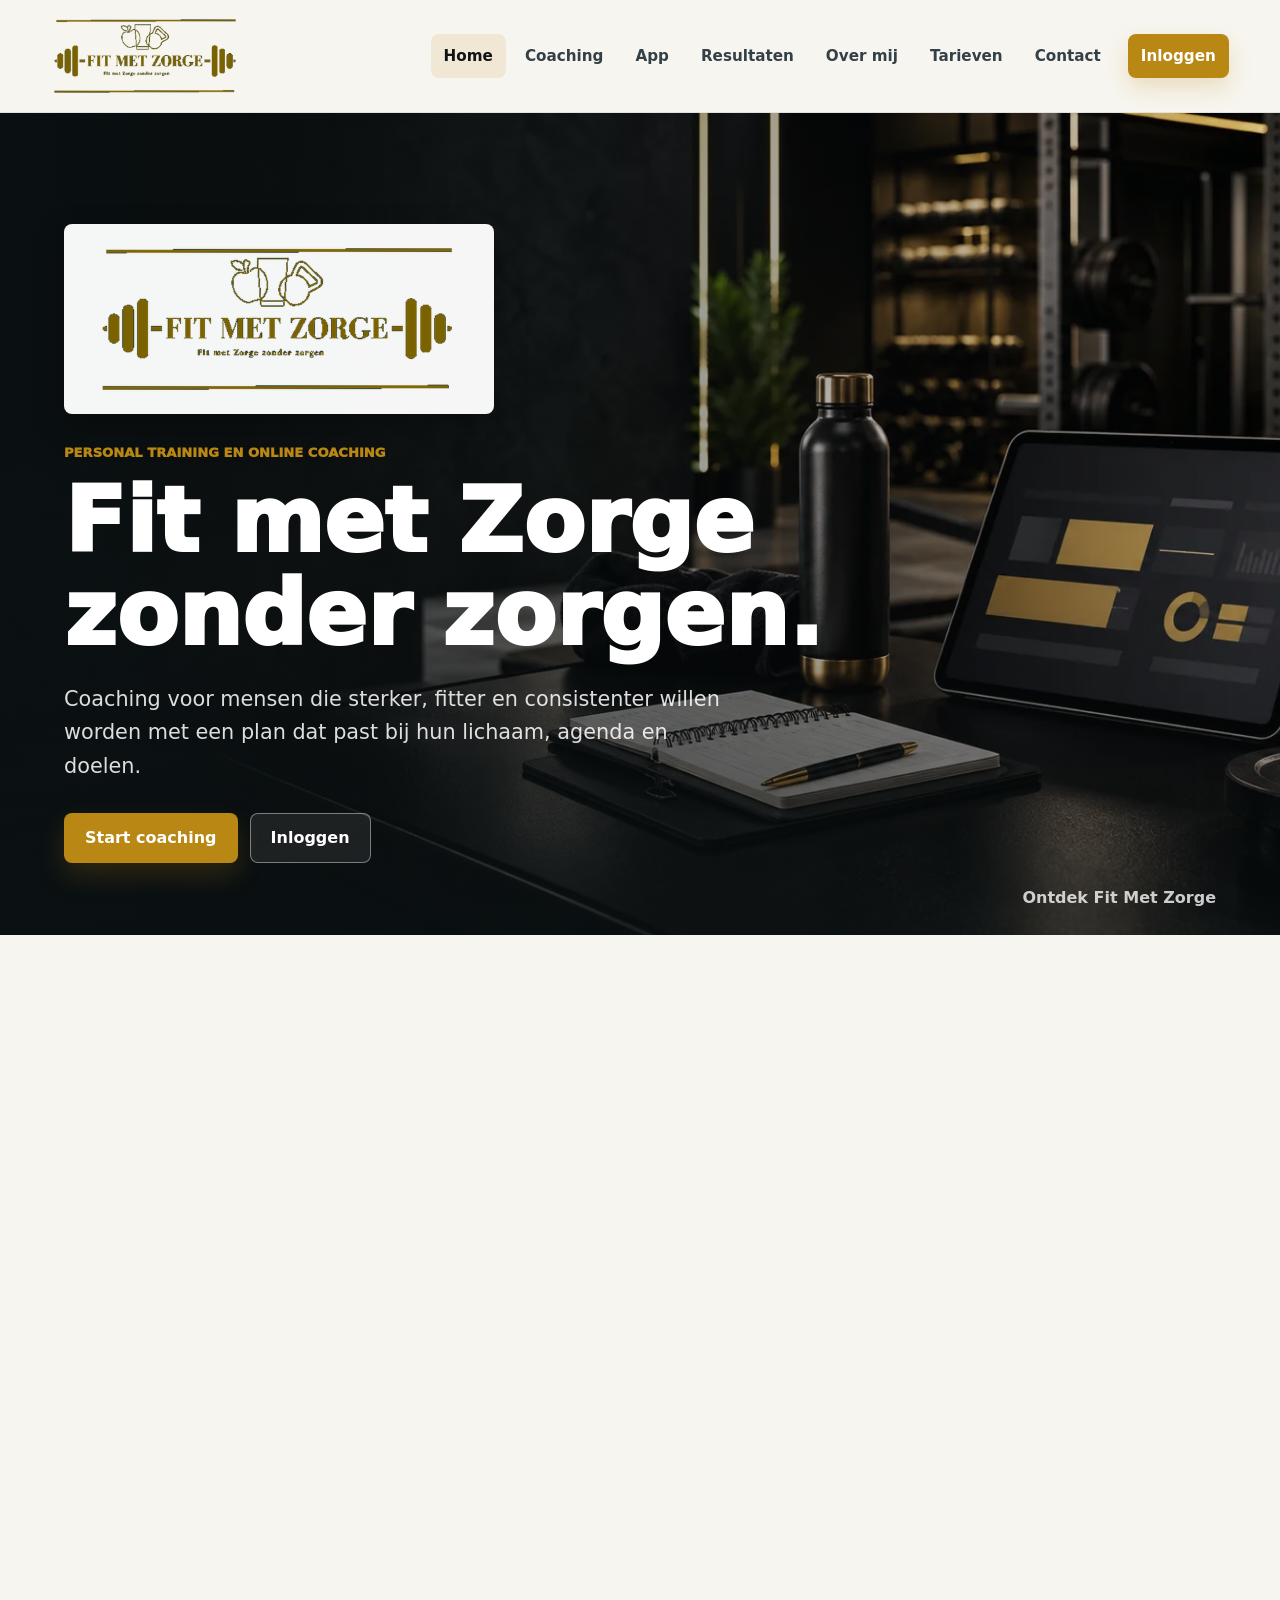
==== commit 26f19b4f: "Add files via upload" ====
--- a/index.html
+++ b/index.html
@@ -27,6 +27,7 @@
         <a href="over-mij.html">Over mij</a>
         <a href="tarieven.html">Tarieven</a>
         <a href="contact.html">Contact</a>
+        <a class="nav-login" href="https://www.fitmetzorge.com/app">Inloggen</a>
       </nav>
     </header>
 
@@ -155,3 +156,5 @@
   </body>
 </html>
 
+
+
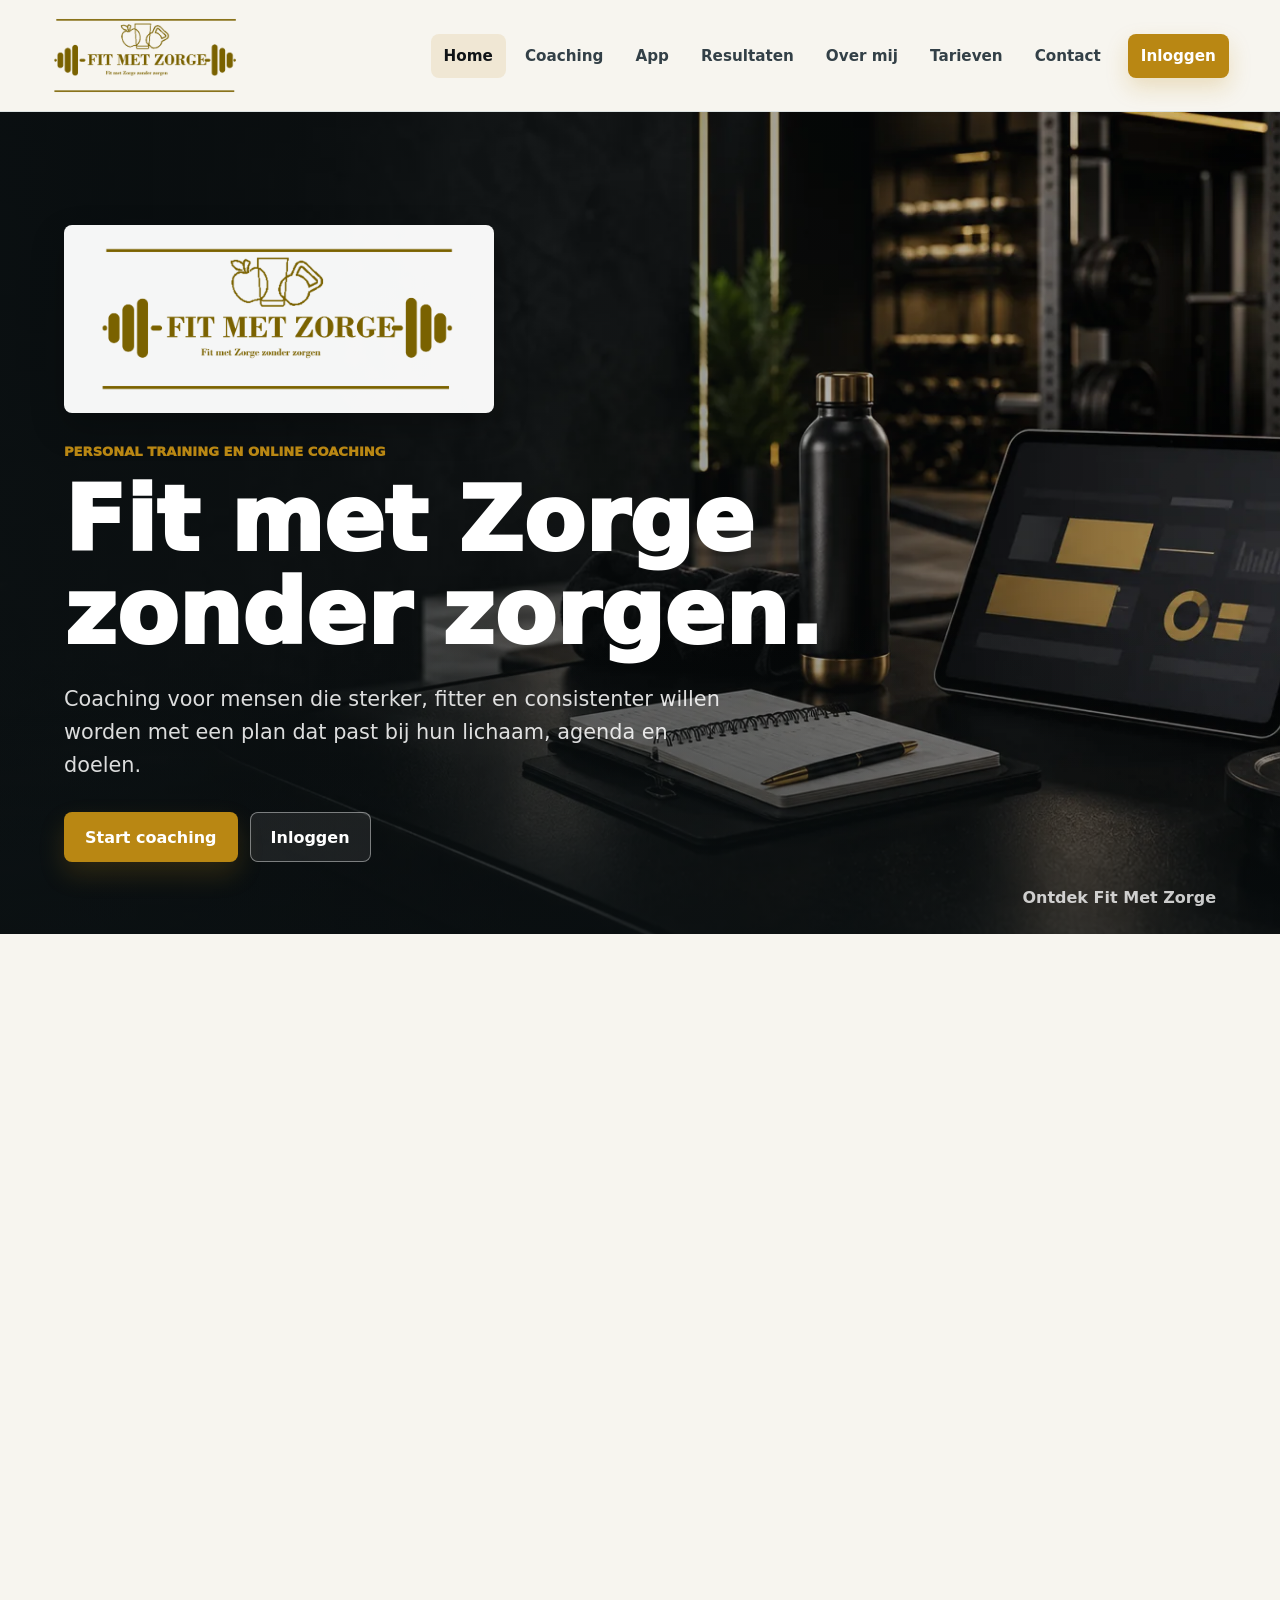
==== commit 0e4d5a84: "Add files via upload" ====
--- a/index.html
+++ b/index.html
@@ -1,4 +1,4 @@
-﻿<!doctype html>
+<!doctype html>
 <html lang="nl">
   <head>
     <meta charset="utf-8">
@@ -12,7 +12,7 @@
   <body>
     <header class="site-header" data-header>
       <a class="brand" href="index.html" aria-label="Fit Met Zorge home">
-        <img src="fit-met-zorge-logo-clean.png" alt="Fit Met Zorge logo" width="1200" height="530" decoding="async">
+        <img src="fit-met-zorge-logo-clean.png" alt="Fit Met Zorge logo" width="1800" height="790" decoding="async">
       </a>
       <button class="nav-toggle" type="button" aria-label="Menu openen" aria-expanded="false" data-nav-toggle>
         <span></span>
@@ -27,7 +27,7 @@
         <a href="over-mij.html">Over mij</a>
         <a href="tarieven.html">Tarieven</a>
         <a href="contact.html">Contact</a>
-        <a class="nav-login" href="https://www.fitmetzorge.com/app">Inloggen</a>
+        <a class="nav-login" href="https://appfmz.nl">Inloggen</a>
       </nav>
     </header>
 
@@ -35,7 +35,7 @@
       <section class="hero home-hero">
         <div class="hero-media" aria-hidden="true"></div>
         <div class="hero-content reveal">
-          <img class="hero-logo" src="fit-met-zorge-logo-clean.png" alt="Fit Met Zorge" width="1200" height="530" decoding="async" fetchpriority="high">
+          <img class="hero-logo" src="fit-met-zorge-logo-clean.png" alt="Fit Met Zorge" width="1800" height="790" decoding="async" fetchpriority="high">
           <p class="eyebrow">Personal training en online coaching</p>
           <h1>Fit met Zorge zonder zorgen.</h1>
           <p class="hero-lead">
@@ -43,7 +43,7 @@
           </p>
           <div class="hero-actions">
             <a class="button primary" href="coaching.html">Start coaching</a>
-            <a class="button ghost-light" href="https://www.fitmetzorge.com/app">Inloggen</a>
+            <a class="button ghost-light" href="https://appfmz.nl">Inloggen</a>
           </div>
         </div>
         <a class="scroll-cue" href="#waarom">Ontdek Fit Met Zorge</a>
@@ -136,7 +136,7 @@
 
     <footer class="site-footer">
       <div class="footer-brand">
-        <img src="fit-met-zorge-logo-clean.png" alt="Fit Met Zorge logo" width="1200" height="530" decoding="async">
+        <img src="fit-met-zorge-logo-clean.png" alt="Fit Met Zorge logo" width="1800" height="790" decoding="async">
         <p>Fit met Zorge zonder zorgen.</p>
       </div>
       <div class="footer-links"><a href="index.html">Home</a><a href="coaching.html">Coaching</a><a href="app.html">App</a><a href="resultaten.html">Resultaten</a><a href="over-mij.html">Over mij</a><a href="tarieven.html">Tarieven</a><a href="contact.html">Contact</a></div>
@@ -158,3 +158,4 @@
 
 
 
+
--- a/styles.css
+++ b/styles.css
@@ -1,4 +1,4 @@
-﻿:root {
+:root {
   --ink: #101417;
   --soft-ink: #334047;
   --muted: #6c777d;
@@ -87,7 +87,7 @@
   width: 100%;
   height: auto;
   object-fit: contain;
-  aspect-ratio: 1200 / 530;
+  aspect-ratio: 1800 / 790;
 }
 
 .site-nav {
@@ -205,7 +205,7 @@
 .hero-logo {
   width: min(430px, 82vw);
   height: auto;
-  aspect-ratio: 1200 / 530;
+  aspect-ratio: 1800 / 790;
   object-fit: contain;
   padding: 14px;
   margin-bottom: 28px;
@@ -1372,7 +1372,7 @@
 .footer-brand img {
   width: 240px;
   height: auto;
-  aspect-ratio: 1200 / 530;
+  aspect-ratio: 1800 / 790;
   object-fit: contain;
   padding: 12px;
   background: #fff;
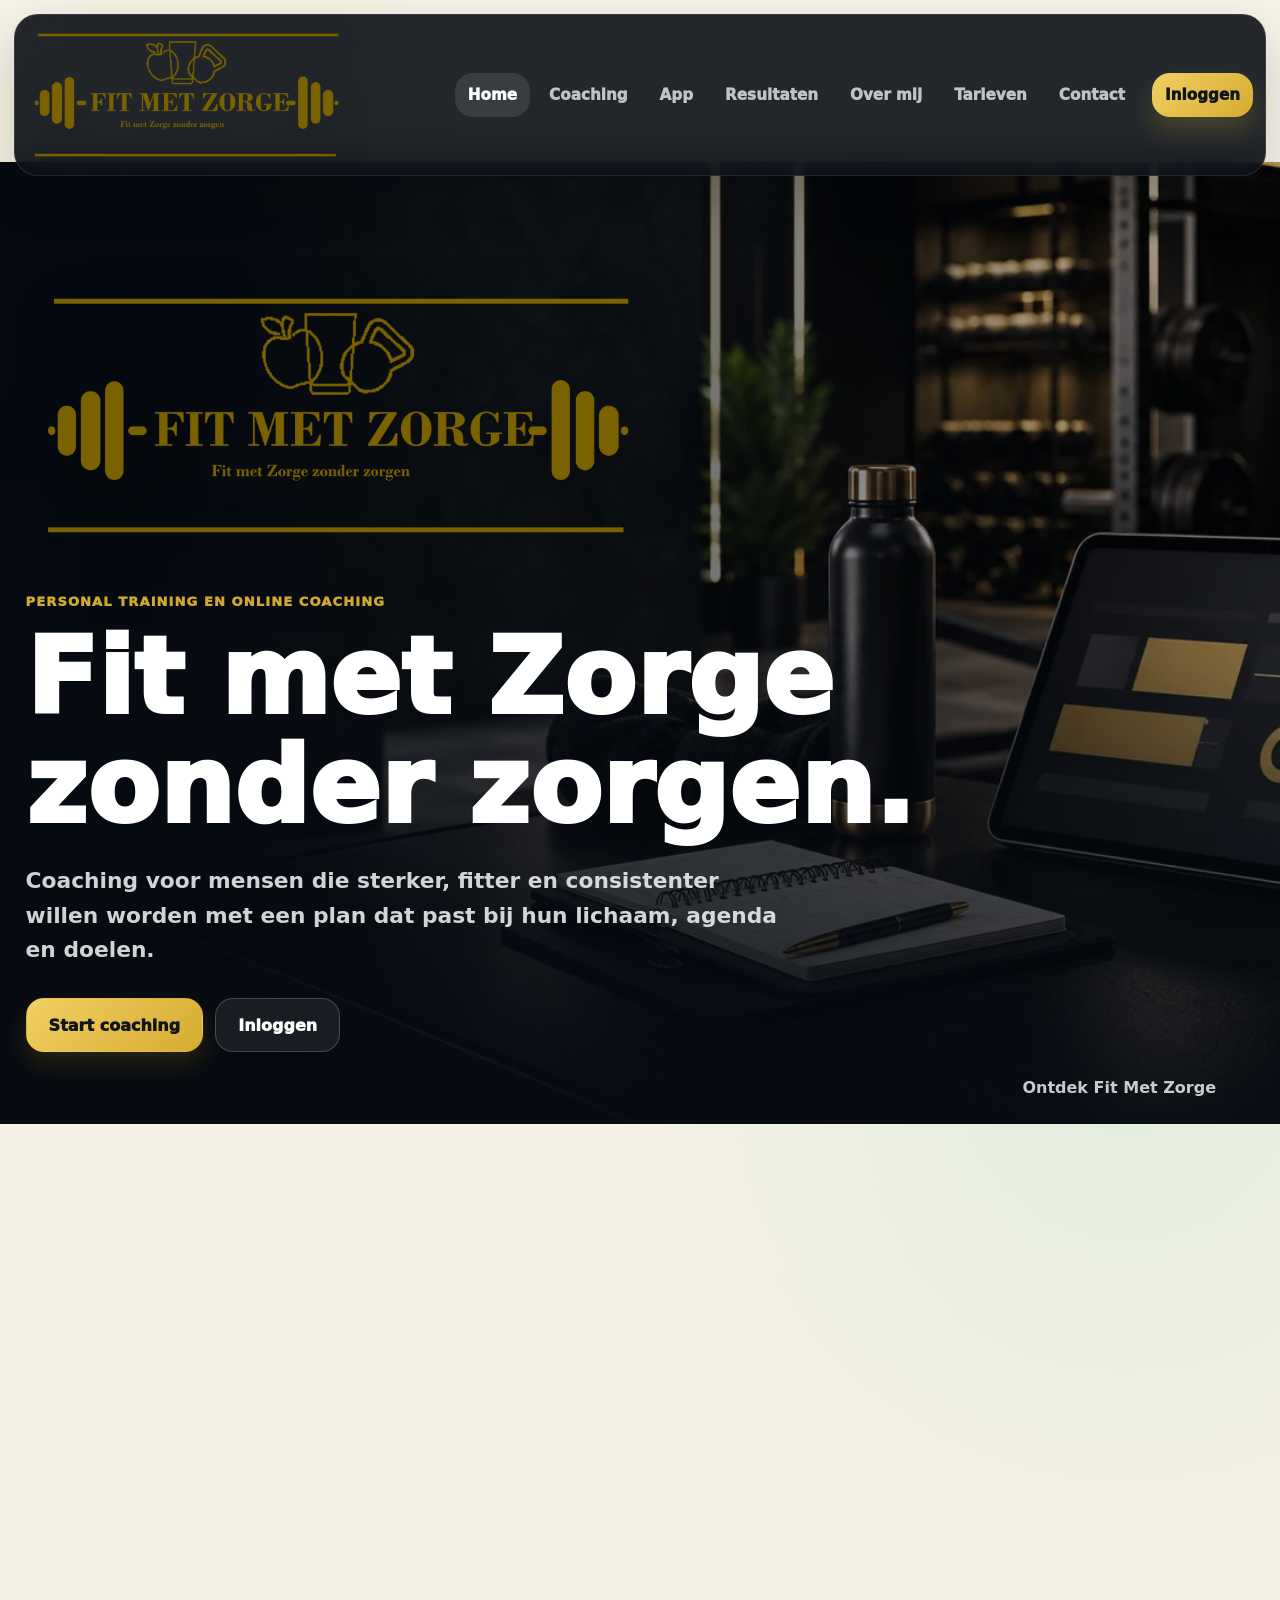
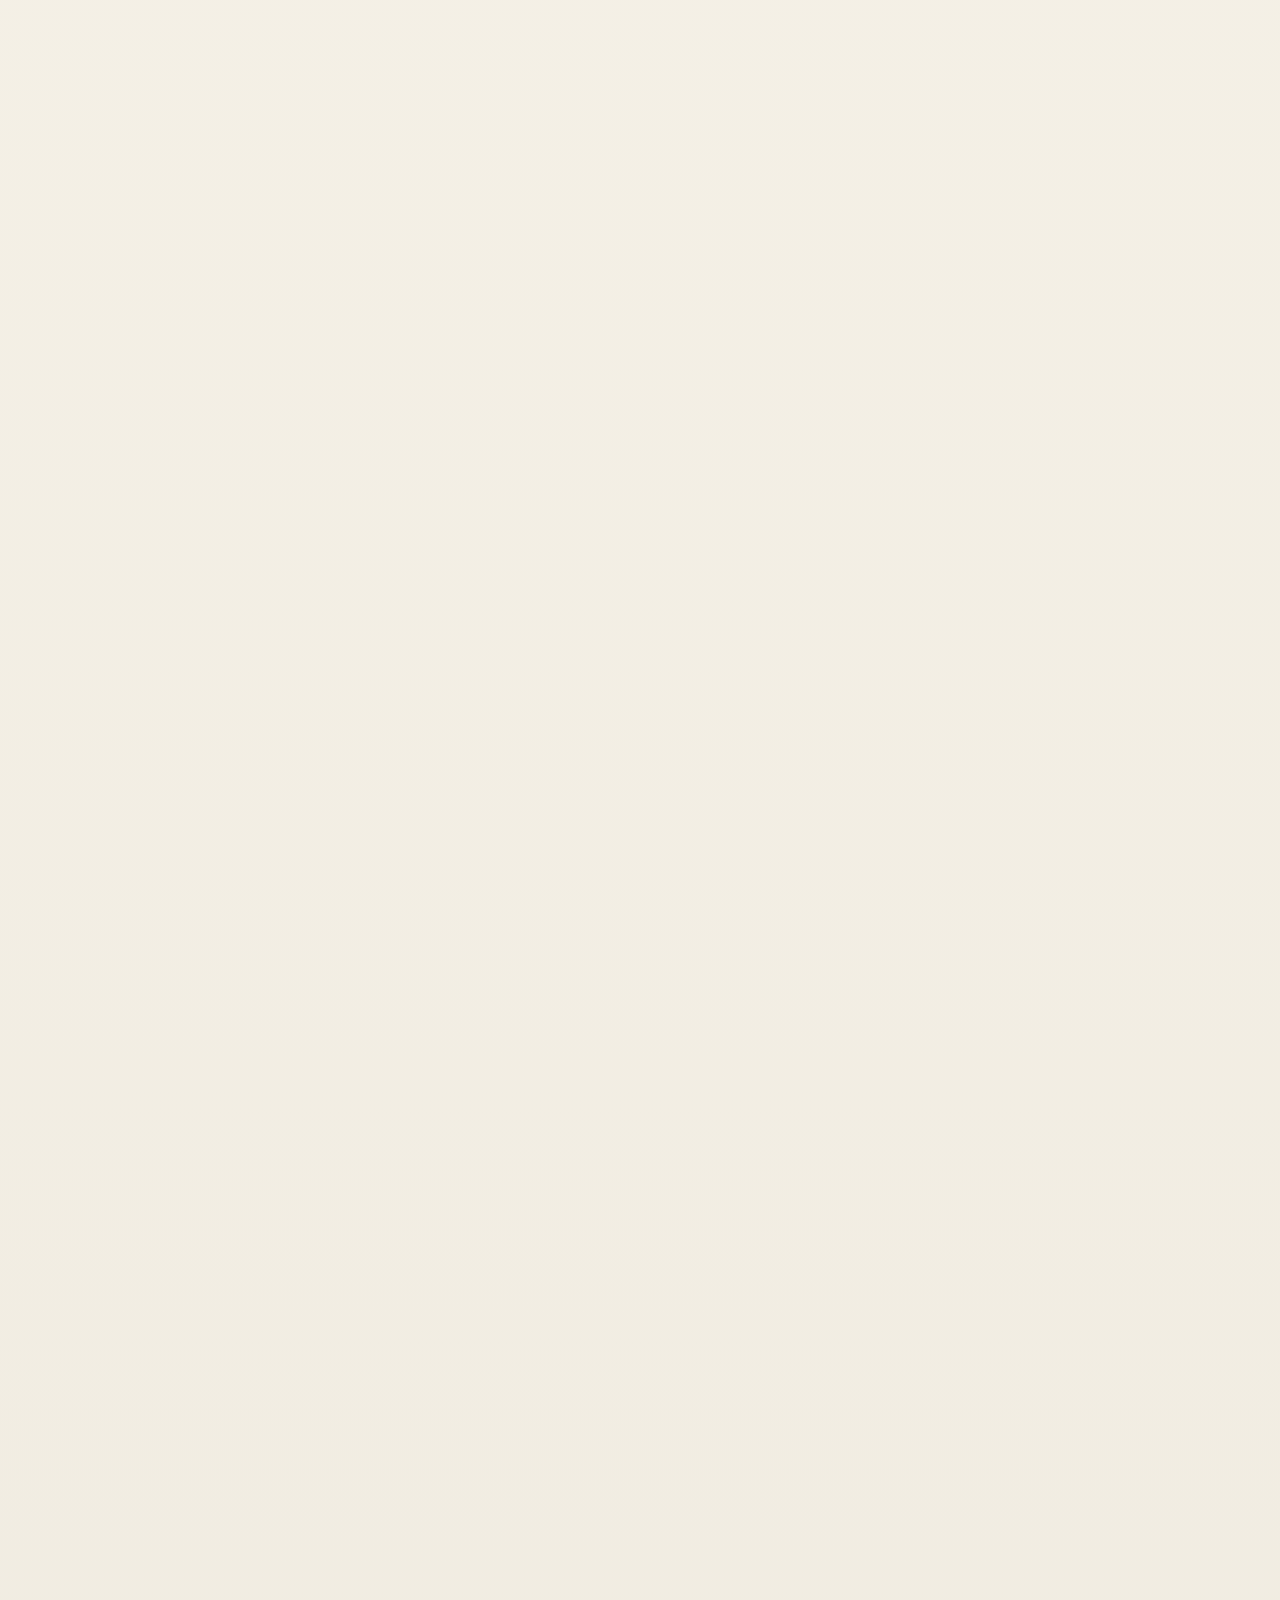
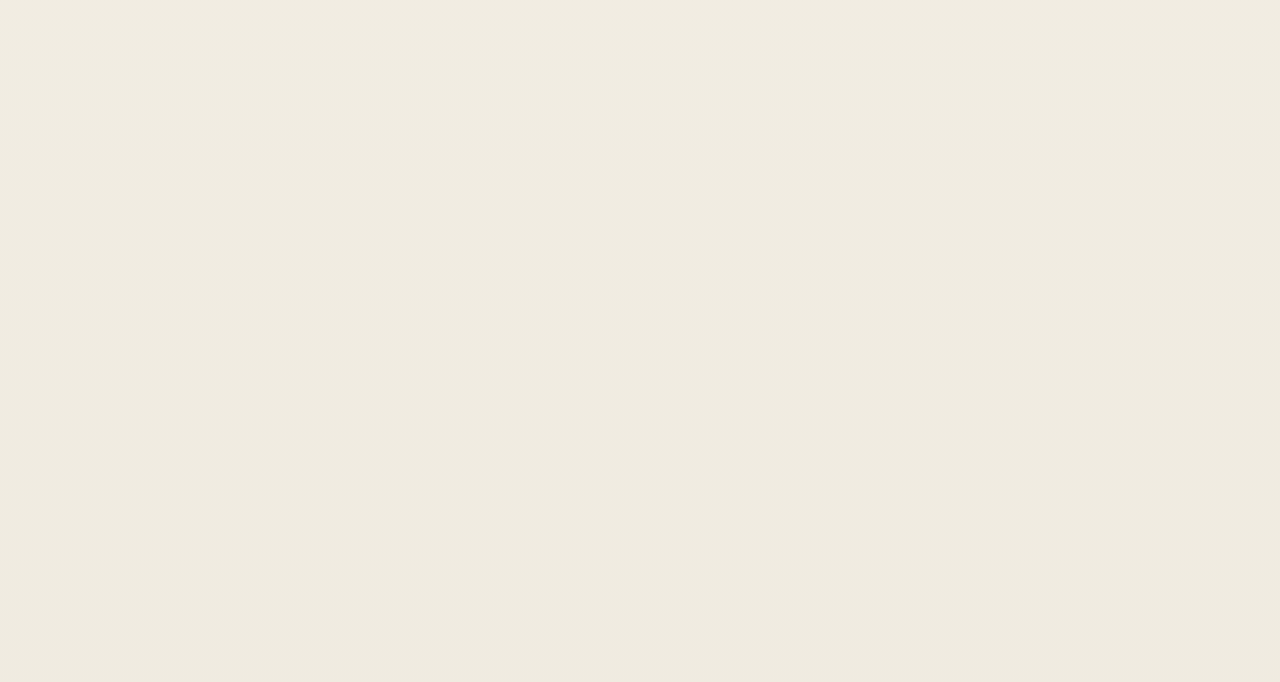
==== commit 4c4ead26: "Fix website form scrolling and submission handling; use info mailbox" ====
--- a/index.html
+++ b/index.html
@@ -142,7 +142,7 @@
       <div class="footer-links"><a href="index.html">Home</a><a href="coaching.html">Coaching</a><a href="app.html">App</a><a href="resultaten.html">Resultaten</a><a href="over-mij.html">Over mij</a><a href="tarieven.html">Tarieven</a><a href="contact.html">Contact</a></div>
       <div class="footer-contact">
         <a href="tel:+31630422117">0630422117</a>
-        <a href="mailto:fitmetzorge@outlook.com">fitmetzorge@outlook.com</a>
+        <a href="mailto:info@fitmetzorge.com">info@fitmetzorge.com</a>
         <a href="https://www.instagram.com/fitmetzorge" target="_blank" rel="noreferrer">@fitmetzorge</a>
       </div>
       <div class="footer-bottom">
--- a/styles.css
+++ b/styles.css
@@ -37,6 +37,8 @@
 }
 
 body.signup-open {
+  position: fixed;
+  width: 100%;
   overflow: hidden;
 }
 
@@ -87,11 +89,12 @@
   width: 100%;
   height: auto;
   object-fit: contain;
-  aspect-ratio: 1800 / 790;
+  aspect-ratio: 2968 / 1257;
 }
 
 .site-nav {
   display: flex;
+  flex-wrap: wrap;
   align-items: center;
   justify-content: flex-end;
   gap: 6px;
@@ -198,14 +201,14 @@
 }
 
 .hero-content {
-  width: min(780px, 100%);
+  width: min(980px, 100%);
   color: #fff;
 }
 
 .hero-logo {
   width: min(430px, 82vw);
   height: auto;
-  aspect-ratio: 1800 / 790;
+  aspect-ratio: 2968 / 1257;
   object-fit: contain;
   padding: 14px;
   margin-bottom: 28px;
@@ -780,6 +783,7 @@
 }
 
 .intake-section {
+  overflow-wrap: anywhere;
   display: grid;
   grid-template-columns: minmax(0, 1fr) minmax(340px, 0.8fr);
   align-items: start;
@@ -816,6 +820,7 @@
 }
 
 .premium-form {
+  min-width: 0;
   display: grid;
   gap: 14px;
   padding: 24px;
@@ -836,6 +841,7 @@
 .premium-form input,
 .premium-form select,
 .premium-form textarea {
+  min-width: 0;
   width: 100%;
   border: 1px solid var(--line);
   border-radius: 8px;
@@ -1204,6 +1210,9 @@
 .signup-modal {
   position: fixed;
   inset: 0;
+  top: var(--signup-top, 0px);
+  bottom: auto;
+  height: var(--signup-height, 100dvh);
   z-index: 2000;
   display: grid;
   place-items: center;
@@ -1215,10 +1224,14 @@
 .signup-dialog {
   position: relative;
   width: min(920px, 100%);
-  max-height: min(760px, calc(100svh - 36px));
+  max-height: min(760px, calc(var(--signup-height, 100dvh) - 36px));
+  min-height: 0;
   display: grid;
   grid-template-columns: minmax(0, 0.78fr) minmax(320px, 1fr);
   overflow: auto;
+  overscroll-behavior: contain;
+  scroll-padding-block: 20px;
+  overflow-wrap: anywhere;
   background: var(--paper);
   border-radius: 8px;
   box-shadow: 0 22px 70px rgba(0, 0, 0, 0.34);
@@ -1362,6 +1375,7 @@
 
 .site-footer {
   display: grid;
+  overflow-wrap: anywhere;
   grid-template-columns: minmax(220px, 1.1fr) minmax(180px, 0.8fr) minmax(220px, 1fr);
   gap: 34px;
   color: #fff;
@@ -1644,4 +1658,712 @@
     transform: none;
   }
 }
+
+/* Fit Met Zorge app-style refresh - 2026 */
+:root {
+  --ink: #10151b;
+  --soft-ink: #65748a;
+  --muted: #8491a3;
+  --paper: #f4f0e6;
+  --panel: rgba(255, 255, 255, 0.92);
+  --panel-soft: #f8f6ef;
+  --line: rgba(16, 21, 27, 0.12);
+  --gold: #d5ac31;
+  --gold-dark: #b88f16;
+  --green: #2ecb8a;
+  --night: #060b12;
+  --night-soft: #101821;
+  --shadow: 0 24px 70px rgba(5, 8, 13, 0.16);
+}
+
+html {
+  background: var(--paper);
+}
+
+body {
+  color: var(--ink);
+  background:
+    radial-gradient(circle at 18% 6%, rgba(213, 172, 49, 0.14), transparent 26rem),
+    radial-gradient(circle at 88% 18%, rgba(46, 203, 138, 0.10), transparent 30rem),
+    linear-gradient(180deg, #f7f3e9 0%, #ece7dc 100%);
+  font-weight: 650;
+}
+
+.site-header {
+  top: 14px;
+  width: min(1450px, calc(100% - 28px));
+  margin: 0 auto;
+  padding: 10px 12px 10px 18px;
+  background: rgba(6, 11, 18, 0.88);
+  border: 1px solid rgba(255, 255, 255, 0.10);
+  border-radius: 24px;
+  box-shadow: 0 18px 50px rgba(5, 8, 13, 0.18);
+  backdrop-filter: blur(18px);
+}
+
+.site-header.scrolled,
+.site-header.menu-open {
+  background: rgba(6, 11, 18, 0.94);
+  box-shadow: 0 22px 70px rgba(5, 8, 13, 0.24);
+}
+
+.brand {
+  width: 240px;
+}
+
+.brand img,
+.footer-brand img {
+  filter: drop-shadow(0 10px 18px rgba(0, 0, 0, 0.26));
+}
+
+.site-nav a {
+  min-height: 44px;
+  color: rgba(255, 255, 255, 0.72);
+  border-radius: 18px;
+  font-weight: 950;
+  letter-spacing: 0;
+}
+
+.site-nav a:hover,
+.site-nav a.active {
+  color: #ffffff;
+  background: rgba(255, 255, 255, 0.10);
+}
+
+.site-nav .nav-login {
+  color: #11161d;
+  background: linear-gradient(135deg, #f2cf61, var(--gold));
+  border-radius: 18px;
+  box-shadow: 0 14px 28px rgba(213, 172, 49, 0.22);
+}
+
+.site-nav .nav-login:hover {
+  color: #11161d;
+  background: linear-gradient(135deg, #ffe184, #d7aa28);
+}
+
+.nav-toggle {
+  border-color: rgba(255, 255, 255, 0.14);
+  background: rgba(255, 255, 255, 0.08);
+}
+
+.nav-toggle span {
+  background: #ffffff;
+}
+
+.hero {
+  min-height: 92svh;
+  padding-top: 120px;
+}
+
+.hero-media {
+  background-image:
+    linear-gradient(90deg, rgba(6, 11, 18, 0.94), rgba(6, 11, 18, 0.58), rgba(6, 11, 18, 0.25)),
+    image-set(url("fit-met-zorge-hero.webp") type("image/webp"), url("fit-met-zorge-hero.jpg") type("image/jpeg"));
+  transform: scale(1.01);
+}
+
+.hero::after {
+  height: 52%;
+  background: linear-gradient(0deg, rgba(6, 11, 18, 0.95), transparent);
+}
+
+.hero-logo {
+  width: min(900px, 96vw);
+  padding: 0;
+  background: transparent;
+  border-radius: 0;
+  box-shadow: none;
+  filter: drop-shadow(0 28px 34px rgba(0, 0, 0, 0.45));
+}
+
+.eyebrow {
+  color: var(--gold);
+  font-weight: 1000;
+  letter-spacing: 0.08em;
+}
+
+.hero h1,
+.page-hero h1,
+.section-head h2,
+.split-copy h2,
+.dark-cta h2,
+.sync-copy h2,
+.intake-copy h2,
+.contact-details h2 {
+  letter-spacing: 0;
+}
+
+.hero h1 {
+  max-width: 980px;
+  font-size: clamp(3.2rem, 8.2vw, 8rem);
+}
+
+.hero-lead {
+  max-width: 760px;
+  color: rgba(255, 255, 255, 0.82);
+  font-size: clamp(1.08rem, 1.7vw, 1.36rem);
+}
+
+.button {
+  border-radius: 18px;
+  min-height: 54px;
+  padding: 14px 22px;
+  font-weight: 1000;
+  box-shadow: none;
+  transform: translateZ(0);
+  transition: transform 160ms ease, box-shadow 160ms ease, background 160ms ease, border-color 160ms ease;
+}
+
+.button:hover,
+.plan-card:hover,
+.value-card:hover,
+.service-card:hover,
+.feature-card:hover,
+.result-card:hover,
+.mini-price-card:hover,
+.contact-method:hover {
+  transform: translateY(-2px);
+}
+
+.button.primary,
+.button.light,
+.site-nav .nav-login {
+  background: linear-gradient(135deg, #f1cf62, var(--gold));
+  color: #10151b;
+}
+
+.button.primary:hover,
+.button.light:hover {
+  background: linear-gradient(135deg, #ffe38d, #d5a728);
+  box-shadow: 0 20px 42px rgba(213, 172, 49, 0.24);
+}
+
+.button.ghost-light,
+.button.outline-light {
+  color: #ffffff;
+  background: rgba(255, 255, 255, 0.08);
+  border-color: rgba(255, 255, 255, 0.20);
+  backdrop-filter: blur(12px);
+}
+
+.section,
+.page-hero {
+  padding-block: clamp(72px, 9vw, 118px);
+}
+
+.compact-hero {
+  padding-top: 138px;
+  background:
+    linear-gradient(135deg, rgba(6, 11, 18, 0.96), rgba(16, 24, 33, 0.94)),
+    radial-gradient(circle at 80% 20%, rgba(213, 172, 49, 0.22), transparent 24rem);
+  color: #ffffff;
+}
+
+.compact-hero .section-head p,
+.page-hero p {
+  color: rgba(255, 255, 255, 0.74);
+}
+
+.section-head {
+  width: min(940px, 100%);
+}
+
+.section-head h2,
+.page-hero h1 {
+  font-size: clamp(2.55rem, 5.6vw, 5.8rem);
+}
+
+.section-head p,
+.split-copy p,
+.sync-copy p,
+.intake-copy p,
+.contact-intro,
+.hero-lead {
+  font-weight: 650;
+}
+
+.value-grid,
+.service-grid,
+.feature-grid,
+.results-grid,
+.plan-grid,
+.extra-pricing-grid,
+.contact-card-grid,
+.timeline,
+.review-list,
+.before-after-grid {
+  gap: 18px;
+}
+
+.value-card,
+.service-card,
+.feature-card,
+.result-card,
+.timeline-card,
+.premium-form,
+.premium-panel,
+.plan-detail,
+.mini-price-card,
+.pricing-category,
+.contact-method,
+.contact-whatsapp-card,
+.signup-dialog,
+.device,
+.intake-steps article,
+.review-card,
+.before-after-card {
+  background: var(--panel);
+  border: 1px solid rgba(16, 21, 27, 0.10);
+  border-radius: 26px;
+  box-shadow: 0 24px 70px rgba(5, 8, 13, 0.10);
+}
+
+.value-card,
+.service-card,
+.feature-card,
+.result-card,
+.timeline-card,
+.premium-form,
+.premium-panel,
+.plan-detail,
+.mini-price-card,
+.pricing-category,
+.contact-method,
+.contact-whatsapp-card {
+  padding: clamp(22px, 3vw, 34px);
+}
+
+.icon-badge,
+.timeline-card span,
+.intake-steps span {
+  background: rgba(213, 172, 49, 0.16);
+  color: #a97b0f;
+  border-radius: 16px;
+}
+
+.split-section,
+.sync-section,
+.intake-section,
+.contact-grid,
+.about-layout,
+.review-layout,
+.app-hero {
+  align-items: stretch;
+  gap: 26px;
+}
+
+.dark-cta,
+.site-footer {
+  background:
+    linear-gradient(135deg, rgba(6, 11, 18, 0.98), rgba(14, 22, 30, 0.96)),
+    radial-gradient(circle at 82% 12%, rgba(213, 172, 49, 0.18), transparent 26rem);
+  border-radius: 0;
+}
+
+.dark-cta {
+  margin: clamp(40px, 6vw, 78px) clamp(18px, 5vw, 70px);
+  padding: clamp(34px, 5vw, 58px);
+  border: 1px solid rgba(255, 255, 255, 0.10);
+  border-radius: 30px;
+  box-shadow: 0 30px 90px rgba(5, 8, 13, 0.24);
+}
+
+.dark-cta h2,
+.dark-cta p {
+  color: #ffffff;
+}
+
+.plan-card {
+  background: rgba(255, 255, 255, 0.86);
+  border: 1px solid rgba(16, 21, 27, 0.12);
+  border-radius: 24px;
+  color: var(--ink);
+  box-shadow: 0 18px 46px rgba(5, 8, 13, 0.08);
+}
+
+.plan-card.active,
+.plan-card:focus-visible {
+  border-color: rgba(213, 172, 49, 0.70);
+  background: linear-gradient(180deg, #ffffff, #fff7df);
+  box-shadow: 0 24px 70px rgba(213, 172, 49, 0.20);
+}
+
+.plan-card strong {
+  color: #11161d;
+}
+
+.plan-card span:first-child,
+.mini-price-card h2,
+.pricing-category h2 {
+  color: var(--ink);
+}
+
+.duo-note {
+  color: var(--soft-ink);
+}
+
+.duo-note strong {
+  color: #11161d;
+}
+
+.pricing-card-modern {
+  position: relative;
+  align-content: start;
+  min-height: 306px;
+  gap: 10px;
+  padding: 26px;
+}
+
+.pricing-card-modern.featured {
+  border-color: rgba(213, 172, 49, 0.82);
+  background: linear-gradient(180deg, #fffdf7 0%, #fff5d8 100%);
+  box-shadow: 0 28px 78px rgba(213, 172, 49, 0.18);
+}
+
+.pricing-card-modern .plan-title {
+  padding-right: 112px;
+  color: var(--ink);
+  font-size: 1.05rem;
+  letter-spacing: 0.05em;
+  text-transform: uppercase;
+}
+
+.pricing-card-modern .plan-frequency {
+  color: var(--gold-dark);
+  font-size: 1.1rem;
+  font-weight: 950;
+}
+
+.session-price {
+  display: block;
+  margin: 8px 0 4px;
+  color: #10151b;
+  font-size: clamp(2.35rem, 4vw, 3.35rem);
+  font-weight: 950;
+  letter-spacing: 0;
+  line-height: 0.95;
+}
+
+.session-price span {
+  display: block;
+  margin-top: 8px;
+  color: var(--soft-ink);
+  font-size: 0.92rem;
+  font-weight: 900;
+  line-height: 1.2;
+  text-transform: none;
+}
+
+.pricing-card-modern small {
+  color: var(--soft-ink);
+  font-size: 0.98rem;
+  line-height: 1.35;
+}
+
+.monthly-price {
+  display: block;
+  align-self: end;
+  margin-top: auto;
+  padding-top: 14px;
+  border-top: 1px solid rgba(16, 21, 27, 0.12);
+  color: var(--soft-ink);
+  font-size: 0.95rem;
+  font-weight: 900;
+  line-height: 1.35;
+}
+
+.popular-badge {
+  position: absolute;
+  top: 18px;
+  right: 18px;
+  width: max-content;
+  max-width: calc(100% - 36px);
+  padding: 8px 10px;
+  border-radius: 999px;
+  background: #d5ac31;
+  color: #10151b !important;
+  font-size: 0.72rem;
+  font-weight: 950;
+  letter-spacing: 0.06em;
+  line-height: 1;
+  text-transform: uppercase;
+}
+
+.mini-session-price {
+  font-size: clamp(2rem, 3vw, 2.7rem);
+}
+
+.pricing-footnote {
+  margin: 4px 0 0;
+  color: var(--soft-ink);
+  font-weight: 900;
+  text-align: center;
+}
+
+@media (max-width: 760px) {
+  .pricing-card-modern {
+    min-height: auto;
+    padding: 22px;
+  }
+
+  .pricing-card-modern .plan-title {
+    padding-right: 0;
+  }
+
+  .popular-badge {
+    position: static;
+    order: -1;
+    margin-bottom: 2px;
+  }
+
+  .session-price {
+    font-size: 2.35rem;
+  }
+}
+
+.premium-form input,
+.premium-form textarea,
+.premium-form select,
+.duration-option,
+.contact-method {
+  background: rgba(246, 248, 249, 0.92);
+  border: 1px solid rgba(16, 21, 27, 0.12);
+  border-radius: 18px;
+  color: var(--ink);
+}
+
+.premium-form input:focus,
+.premium-form textarea:focus,
+.premium-form select:focus {
+  outline: 3px solid rgba(213, 172, 49, 0.22);
+  border-color: rgba(213, 172, 49, 0.70);
+}
+
+.contact-method {
+  min-height: 104px;
+  display: grid;
+  align-content: center;
+  gap: 8px;
+}
+
+.contact-method::before,
+.footer-contact a::before {
+  display: inline-grid;
+  place-items: center;
+  width: 38px;
+  height: 38px;
+  border-radius: 14px;
+  background: rgba(213, 172, 49, 0.14);
+  color: #a97b0f;
+  font-weight: 1000;
+}
+
+.contact-method[href^="tel"]::before,
+.footer-contact a[href^="tel"]::before {
+  content: "☎";
+}
+
+.contact-method[href^="mailto"]::before,
+.footer-contact a[href^="mailto"]::before {
+  content: "✉";
+}
+
+.contact-method[href*="instagram"]::before,
+.footer-contact a[href*="instagram"]::before {
+  content: "IG";
+}
+
+.contact-method:not(a)::before {
+  content: "⌖";
+}
+
+.contact-method span,
+.premium-form label,
+.duration-field legend {
+  color: var(--soft-ink);
+  font-weight: 950;
+}
+
+.contact-method strong {
+  color: var(--ink);
+  font-size: 1.06rem;
+}
+
+.contact-whatsapp-card {
+  background: linear-gradient(145deg, #071018, #111a23);
+  color: #ffffff;
+}
+
+.contact-whatsapp-card p {
+  color: rgba(255, 255, 255, 0.72);
+}
+
+.button.whatsapp {
+  background: linear-gradient(135deg, #2fd790, #199c63);
+  color: #ffffff;
+}
+
+.site-footer {
+  margin-top: 0;
+  color: #ffffff;
+}
+
+.footer-brand img {
+  width: min(360px, 82vw);
+  background: transparent;
+  border-radius: 0;
+  padding: 0;
+}
+
+.footer-links a,
+.footer-contact a {
+  color: rgba(255, 255, 255, 0.78);
+}
+
+.footer-contact a {
+  gap: 12px;
+}
+
+.footer-contact a::before {
+  flex: 0 0 auto;
+  background: rgba(255, 255, 255, 0.10);
+  color: #ffffff;
+}
+
+.signup-modal {
+  backdrop-filter: blur(14px);
+}
+
+.signup-close {
+  border-radius: 16px;
+}
+
+@media (max-width: 1240px) {
+  .site-header {
+    top: 10px;
+    width: min(100% - 20px, 1450px);
+  }
+
+  .site-nav {
+    top: 88px;
+    left: 10px;
+    right: 10px;
+    background: rgba(6, 11, 18, 0.96);
+    border-color: rgba(255, 255, 255, 0.10);
+    border-radius: 24px;
+  }
+
+  .site-nav a {
+    color: rgba(255, 255, 255, 0.82);
+  }
+}
+
+@media (max-width: 720px) {
+  .site-header {
+    border-radius: 20px;
+  }
+
+  .brand {
+    width: 190px;
+  }
+
+  .hero {
+    min-height: 86svh;
+    padding-top: 112px;
+  }
+
+  .hero-logo {
+    width: min(560px, 96vw);
+  }
+
+  .hero h1 {
+    font-size: clamp(2.65rem, 13vw, 4.4rem);
+  }
+
+  .dark-cta {
+    margin-inline: 16px;
+    border-radius: 24px;
+  }
+
+  .value-card,
+  .service-card,
+  .feature-card,
+  .result-card,
+  .timeline-card,
+  .premium-form,
+  .premium-panel,
+  .plan-detail,
+  .mini-price-card,
+  .pricing-category,
+  .contact-method,
+  .contact-whatsapp-card {
+    border-radius: 22px;
+  }
+}
+
+/* Hero logo exact groter zichtbaar maken na het croppen van het logo-bestand. */
+.home-hero .hero-content {
+  width: min(1080px, 100%);
+}
+
+.home-hero .hero-logo {
+  width: min(980px, 96vw);
+  aspect-ratio: 2968 / 1257;
+  margin-bottom: 42px;
+}
+
+@media (max-width: 720px) {
+  .home-hero .hero-logo {
+    width: min(590px, 96vw);
+    margin-bottom: 28px;
+  }
+}
+
+/* Logo positie en formaat op verzoek: groter en verder naar links. */
+.site-header {
+  padding-left: 8px;
+}
+
+.site-header .brand {
+  width: 330px;
+  min-width: 280px;
+  margin-left: 0;
+}
+
+.home-hero .hero-content {
+  width: min(1260px, 100%);
+  margin-left: clamp(-48px, -3vw, -22px);
+}
+
+.home-hero .hero-logo {
+  width: min(630px, 92vw);
+  max-width: none;
+}
+
+@media (max-width: 1240px) {
+  .site-header .brand {
+    width: 260px;
+    min-width: 220px;
+  }
+}
+
+@media (max-width: 720px) {
+  .site-header {
+    padding-left: 10px;
+  }
+
+  .site-header .brand {
+    width: 205px;
+    min-width: 180px;
+  }
+
+  .home-hero .hero-content {
+    margin-left: 0;
+  }
+
+  .home-hero .hero-logo {
+    width: min(360px, 92vw);
+  }
+}
 
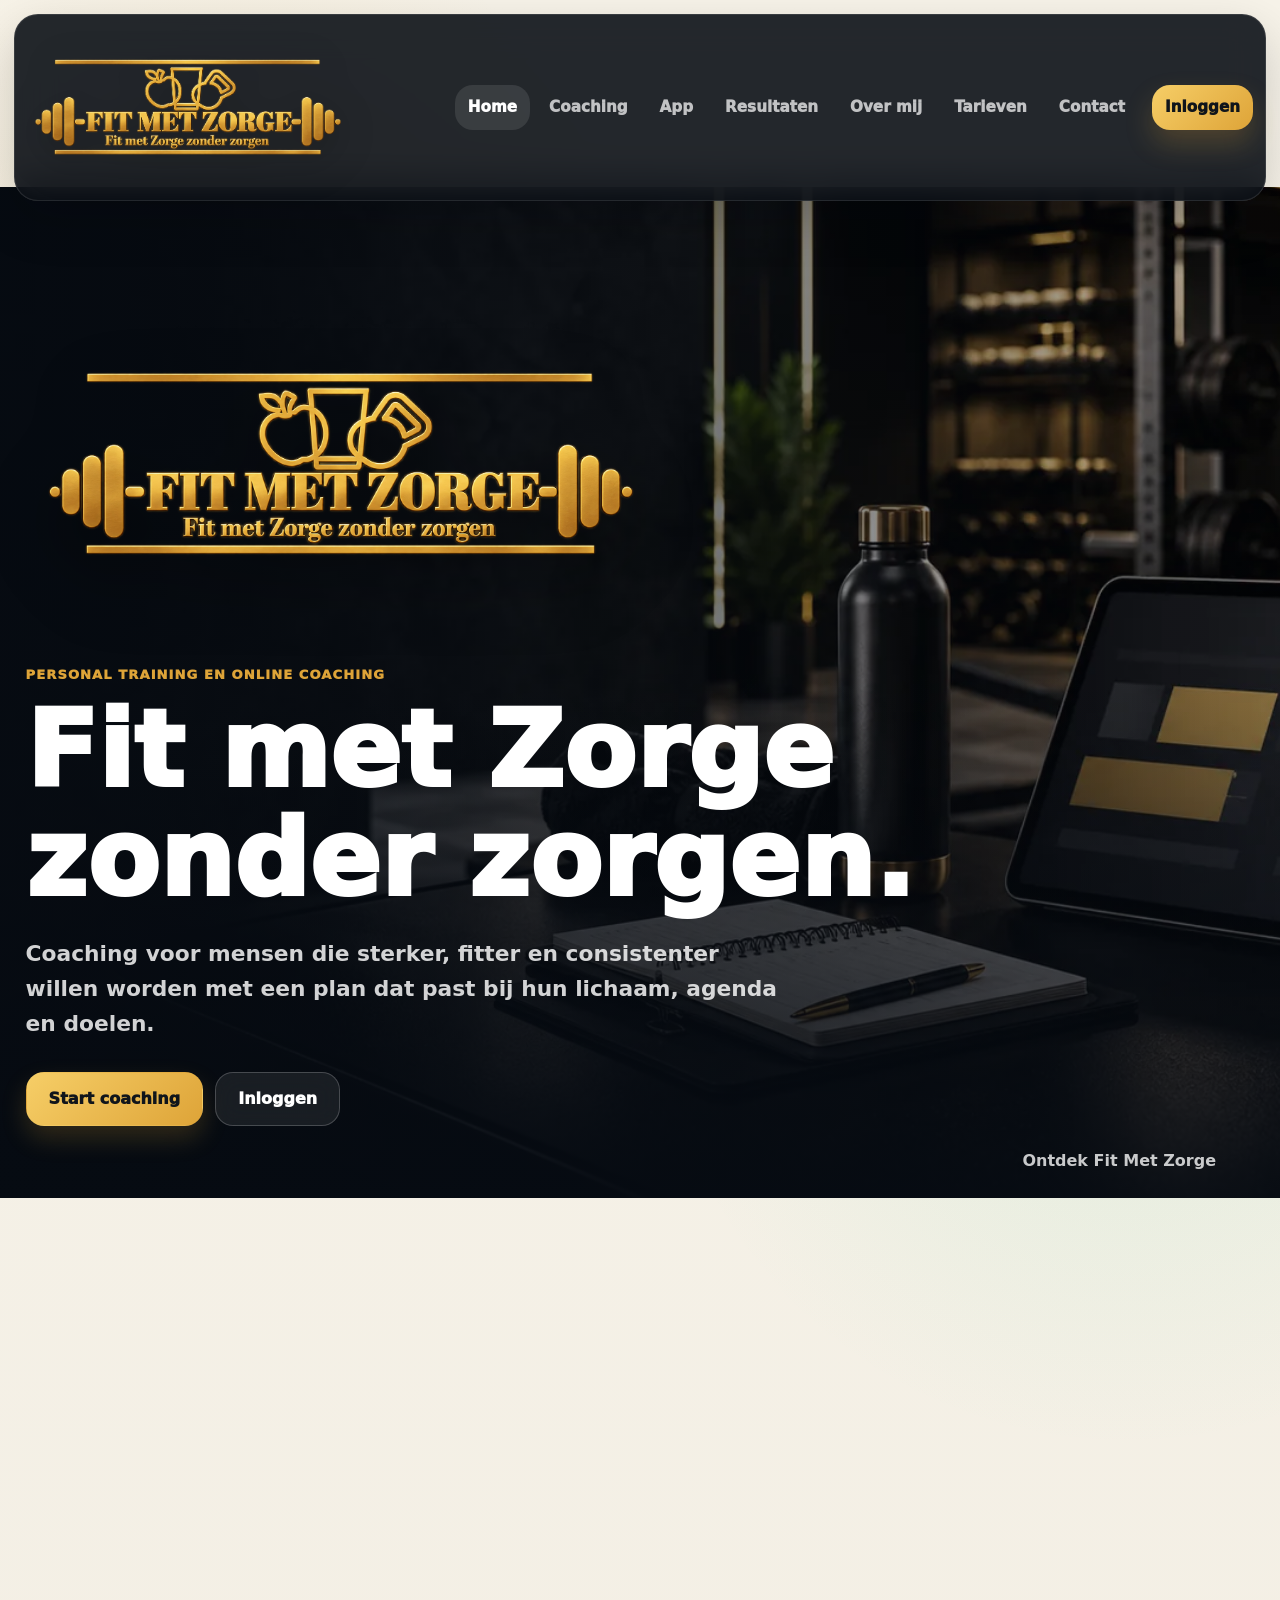
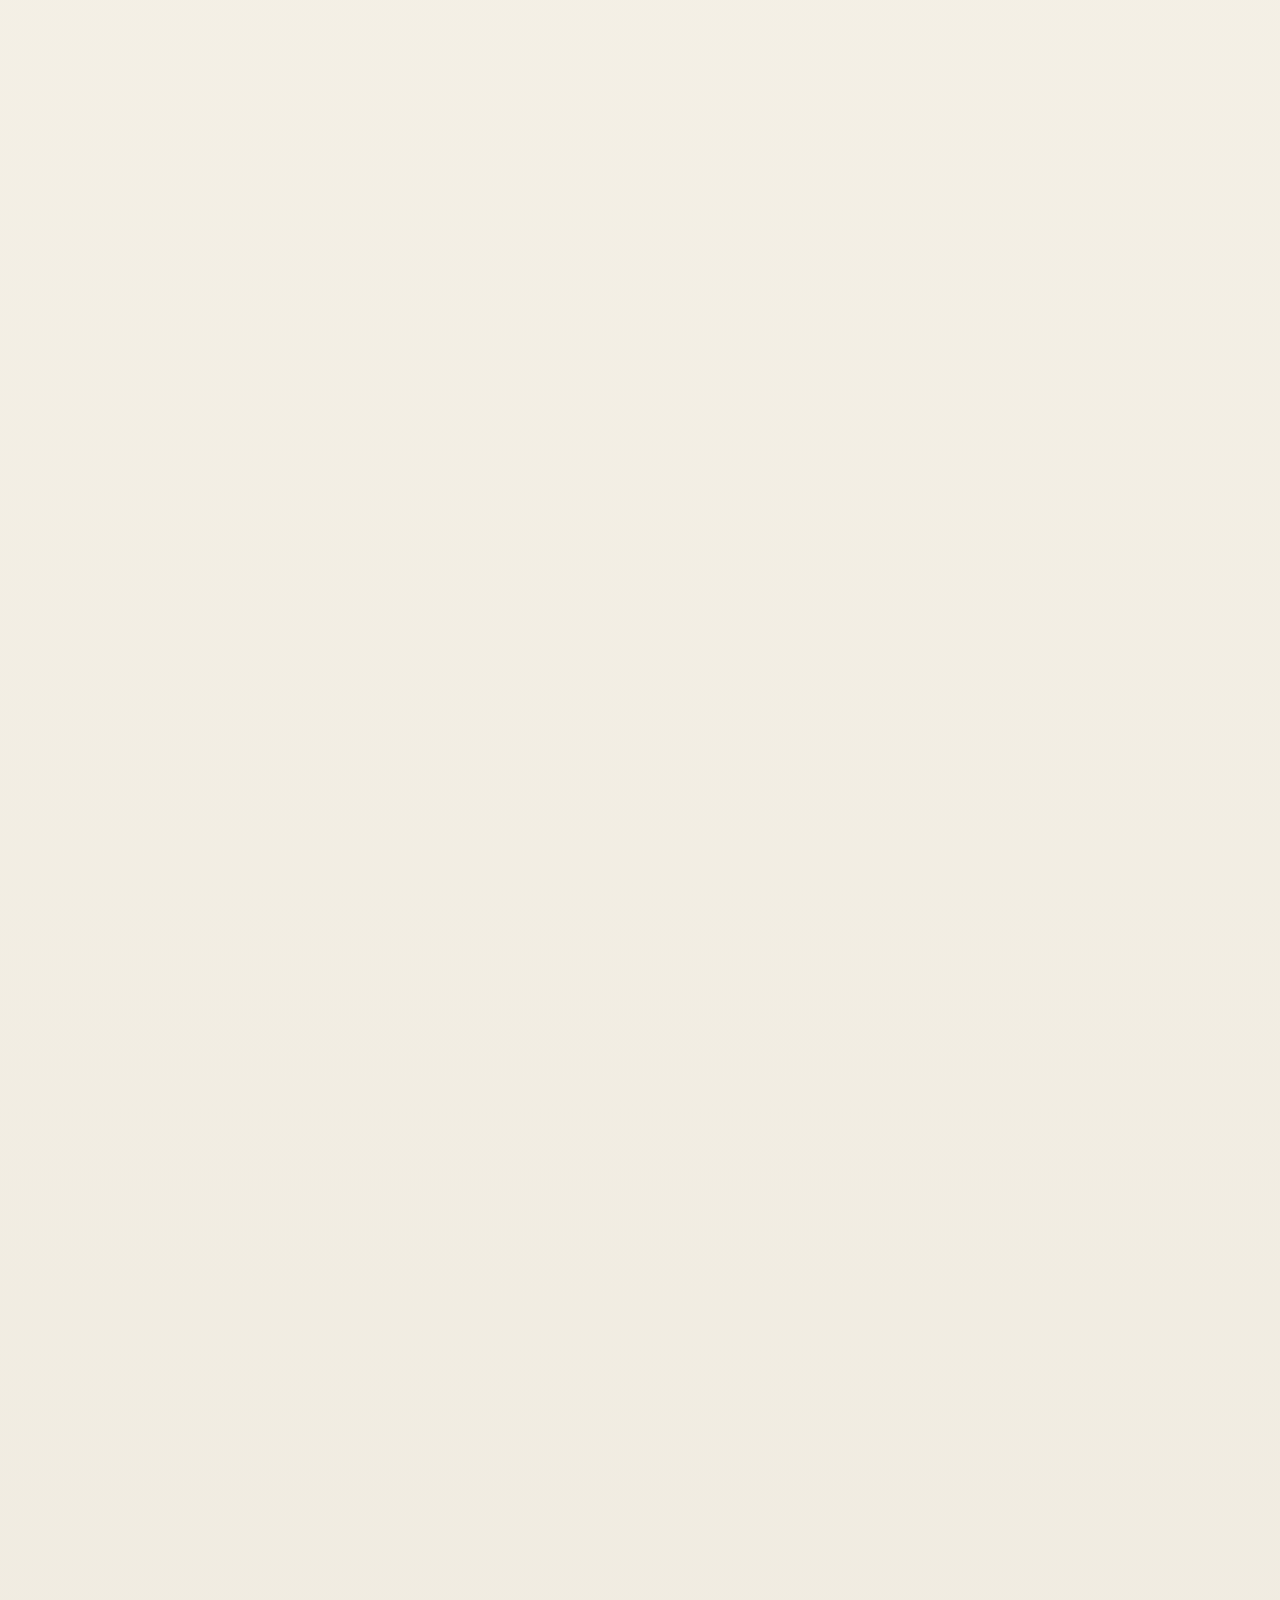
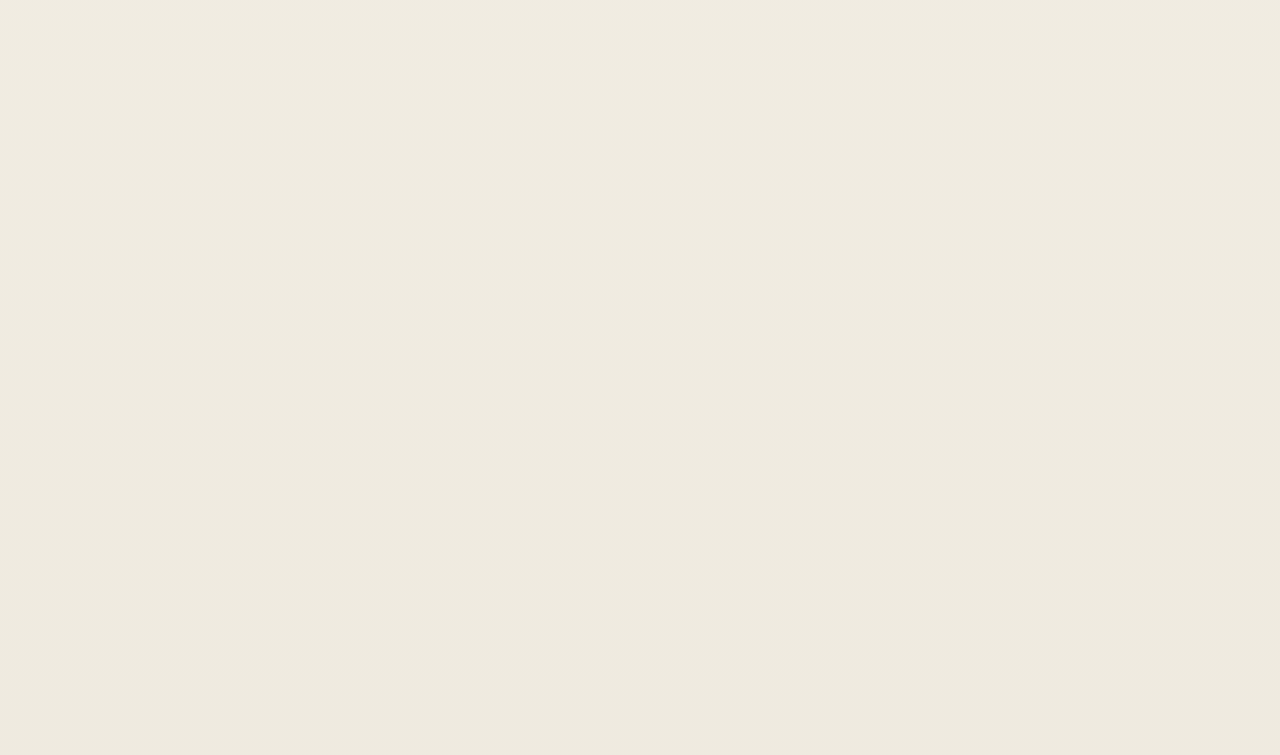
==== commit de1231fa: "Update website logo and gold accents; add supplied concept legal PDFs" ====
--- a/index.html
+++ b/index.html
@@ -5,14 +5,14 @@
     <meta name="viewport" content="width=device-width, initial-scale=1">
     <title>Fit Met Zorge | Coaching zonder zorgen</title>
     <meta name="description" content="Personal training, online coaching en leefstijlbegeleiding van Fit Met Zorge. Professionele coaching met structuur, aandacht en resultaat.">
-    <link rel="preload" href="fit-met-zorge-logo-clean.png" as="image">
+    <link rel="preload" href="fit-met-zorge-logo-gold.png" as="image">
     <link rel="preload" href="fit-met-zorge-hero.webp" as="image" type="image/webp">
-    <link rel="stylesheet" href="styles.css">
+    <link rel="stylesheet" href="styles.css?v=20261102">
   </head>
   <body>
     <header class="site-header" data-header>
       <a class="brand" href="index.html" aria-label="Fit Met Zorge home">
-        <img src="fit-met-zorge-logo-clean.png" alt="Fit Met Zorge logo" width="1800" height="790" decoding="async">
+        <img src="fit-met-zorge-logo-gold.png" alt="Fit Met Zorge logo" width="1774" height="887" decoding="async">
       </a>
       <button class="nav-toggle" type="button" aria-label="Menu openen" aria-expanded="false" data-nav-toggle>
         <span></span>
@@ -35,7 +35,7 @@
       <section class="hero home-hero">
         <div class="hero-media" aria-hidden="true"></div>
         <div class="hero-content reveal">
-          <img class="hero-logo" src="fit-met-zorge-logo-clean.png" alt="Fit Met Zorge" width="1800" height="790" decoding="async" fetchpriority="high">
+          <img class="hero-logo" src="fit-met-zorge-logo-gold.png" alt="Fit Met Zorge" width="1774" height="887" decoding="async" fetchpriority="high">
           <p class="eyebrow">Personal training en online coaching</p>
           <h1>Fit met Zorge zonder zorgen.</h1>
           <p class="hero-lead">
@@ -136,7 +136,7 @@
 
     <footer class="site-footer">
       <div class="footer-brand">
-        <img src="fit-met-zorge-logo-clean.png" alt="Fit Met Zorge logo" width="1800" height="790" decoding="async">
+        <img src="fit-met-zorge-logo-gold.png" alt="Fit Met Zorge logo" width="1774" height="887" decoding="async">
         <p>Fit met Zorge zonder zorgen.</p>
       </div>
       <div class="footer-links"><a href="index.html">Home</a><a href="coaching.html">Coaching</a><a href="app.html">App</a><a href="resultaten.html">Resultaten</a><a href="over-mij.html">Over mij</a><a href="tarieven.html">Tarieven</a><a href="contact.html">Contact</a></div>
--- a/styles.css
+++ b/styles.css
@@ -6,8 +6,8 @@
   --panel: #ffffff;
   --panel-soft: #eef3f0;
   --line: #dbe2e0;
-  --gold: #b98713;
-  --gold-dark: #765706;
+  --gold: #dea438;
+  --gold-dark: #8f5b18;
   --green: #17483d;
   --green-soft: #e8f2ed;
   --night: #0b1113;
@@ -89,7 +89,7 @@
   width: 100%;
   height: auto;
   object-fit: contain;
-  aspect-ratio: 2968 / 1257;
+  aspect-ratio: 1774 / 887;
 }
 
 .site-nav {
@@ -116,14 +116,14 @@
 .site-nav a:hover,
 .site-nav a.active {
   color: var(--ink);
-  background: rgba(185, 135, 19, 0.12);
+  background: rgba(222, 164, 56, 0.12);
 }
 
 .site-nav .nav-login {
   margin-left: 8px;
   color: #fff;
   background: var(--gold);
-  box-shadow: 0 10px 22px rgba(185, 135, 19, 0.22);
+  box-shadow: 0 10px 22px rgba(222, 164, 56, 0.22);
 }
 
 .site-nav .nav-login:hover {
@@ -208,7 +208,7 @@
 .hero-logo {
   width: min(430px, 82vw);
   height: auto;
-  aspect-ratio: 2968 / 1257;
+  aspect-ratio: 1774 / 887;
   object-fit: contain;
   padding: 14px;
   margin-bottom: 28px;
@@ -271,7 +271,7 @@
 .button.primary {
   color: #fff;
   background: var(--gold);
-  box-shadow: 0 12px 26px rgba(185, 135, 19, 0.2);
+  box-shadow: 0 12px 26px rgba(222, 164, 56, 0.2);
 }
 
 .button.primary:hover {
@@ -857,7 +857,7 @@
 .premium-form textarea:focus {
   background: #fff;
   border-color: var(--gold);
-  box-shadow: 0 0 0 4px rgba(185, 135, 19, 0.14);
+  box-shadow: 0 0 0 4px rgba(222, 164, 56, 0.14);
 }
 
 .form-status {
@@ -958,7 +958,7 @@
 
 a.contact-method:hover {
   transform: translateY(-1px);
-  border-color: rgba(185, 135, 19, 0.42);
+  border-color: rgba(222, 164, 56, 0.42);
   box-shadow: 0 8px 18px rgba(16, 20, 23, 0.07);
 }
 
@@ -1156,9 +1156,9 @@
 .plan-card:hover,
 .plan-card.active {
   transform: translateY(-1px);
-  border-color: rgba(185, 135, 19, 0.55);
-  background: #fffaf0;
-  box-shadow: 0 12px 28px rgba(185, 135, 19, 0.1);
+  border-color: rgba(222, 164, 56, 0.55);
+  background: #fff8ed;
+  box-shadow: 0 12px 28px rgba(222, 164, 56, 0.1);
 }
 
 .plan-card span {
@@ -1319,9 +1319,9 @@
 }
 
 .duration-option input:checked + span {
-  background: #fff8e7;
-  border-color: rgba(185, 135, 19, 0.68);
-  box-shadow: 0 0 0 4px rgba(185, 135, 19, 0.12);
+  background: #fff3dc;
+  border-color: rgba(222, 164, 56, 0.68);
+  box-shadow: 0 0 0 4px rgba(222, 164, 56, 0.12);
 }
 
 .plan-detail {
@@ -1386,7 +1386,7 @@
 .footer-brand img {
   width: 240px;
   height: auto;
-  aspect-ratio: 1800 / 790;
+  aspect-ratio: 1774 / 887;
   object-fit: contain;
   padding: 12px;
   background: #fff;
@@ -1668,8 +1668,8 @@
   --panel: rgba(255, 255, 255, 0.92);
   --panel-soft: #f8f6ef;
   --line: rgba(16, 21, 27, 0.12);
-  --gold: #d5ac31;
-  --gold-dark: #b88f16;
+  --gold: #dea438;
+  --gold-dark: #a36b1f;
   --green: #2ecb8a;
   --night: #060b12;
   --night-soft: #101821;
@@ -1683,7 +1683,7 @@
 body {
   color: var(--ink);
   background:
-    radial-gradient(circle at 18% 6%, rgba(213, 172, 49, 0.14), transparent 26rem),
+    radial-gradient(circle at 18% 6%, rgba(222, 164, 56, 0.14), transparent 26rem),
     radial-gradient(circle at 88% 18%, rgba(46, 203, 138, 0.10), transparent 30rem),
     linear-gradient(180deg, #f7f3e9 0%, #ece7dc 100%);
   font-weight: 650;
@@ -1732,14 +1732,14 @@
 
 .site-nav .nav-login {
   color: #11161d;
-  background: linear-gradient(135deg, #f2cf61, var(--gold));
+  background: linear-gradient(135deg, #f6ce67, var(--gold));
   border-radius: 18px;
-  box-shadow: 0 14px 28px rgba(213, 172, 49, 0.22);
+  box-shadow: 0 14px 28px rgba(222, 164, 56, 0.22);
 }
 
 .site-nav .nav-login:hover {
   color: #11161d;
-  background: linear-gradient(135deg, #ffe184, #d7aa28);
+  background: linear-gradient(135deg, #ffdf87, #dea438);
 }
 
 .nav-toggle {
@@ -1829,14 +1829,14 @@
 .button.primary,
 .button.light,
 .site-nav .nav-login {
-  background: linear-gradient(135deg, #f1cf62, var(--gold));
+  background: linear-gradient(135deg, #f6ce67, var(--gold));
   color: #10151b;
 }
 
 .button.primary:hover,
 .button.light:hover {
-  background: linear-gradient(135deg, #ffe38d, #d5a728);
-  box-shadow: 0 20px 42px rgba(213, 172, 49, 0.24);
+  background: linear-gradient(135deg, #ffdf87, #dea438);
+  box-shadow: 0 20px 42px rgba(222, 164, 56, 0.24);
 }
 
 .button.ghost-light,
@@ -1856,7 +1856,7 @@
   padding-top: 138px;
   background:
     linear-gradient(135deg, rgba(6, 11, 18, 0.96), rgba(16, 24, 33, 0.94)),
-    radial-gradient(circle at 80% 20%, rgba(213, 172, 49, 0.22), transparent 24rem);
+    radial-gradient(circle at 80% 20%, rgba(222, 164, 56, 0.22), transparent 24rem);
   color: #ffffff;
 }
 
@@ -1937,8 +1937,8 @@
 .icon-badge,
 .timeline-card span,
 .intake-steps span {
-  background: rgba(213, 172, 49, 0.16);
-  color: #a97b0f;
+  background: rgba(222, 164, 56, 0.16);
+  color: #a36b1f;
   border-radius: 16px;
 }
 
@@ -1957,7 +1957,7 @@
 .site-footer {
   background:
     linear-gradient(135deg, rgba(6, 11, 18, 0.98), rgba(14, 22, 30, 0.96)),
-    radial-gradient(circle at 82% 12%, rgba(213, 172, 49, 0.18), transparent 26rem);
+    radial-gradient(circle at 82% 12%, rgba(222, 164, 56, 0.18), transparent 26rem);
   border-radius: 0;
 }
 
@@ -1984,9 +1984,9 @@
 
 .plan-card.active,
 .plan-card:focus-visible {
-  border-color: rgba(213, 172, 49, 0.70);
-  background: linear-gradient(180deg, #ffffff, #fff7df);
-  box-shadow: 0 24px 70px rgba(213, 172, 49, 0.20);
+  border-color: rgba(222, 164, 56, 0.70);
+  background: linear-gradient(180deg, #ffffff, #fff2d9);
+  box-shadow: 0 24px 70px rgba(222, 164, 56, 0.20);
 }
 
 .plan-card strong {
@@ -2016,9 +2016,9 @@
 }
 
 .pricing-card-modern.featured {
-  border-color: rgba(213, 172, 49, 0.82);
-  background: linear-gradient(180deg, #fffdf7 0%, #fff5d8 100%);
-  box-shadow: 0 28px 78px rgba(213, 172, 49, 0.18);
+  border-color: rgba(222, 164, 56, 0.82);
+  background: linear-gradient(180deg, #fffaf3 0%, #fff0d4 100%);
+  box-shadow: 0 28px 78px rgba(222, 164, 56, 0.18);
 }
 
 .pricing-card-modern .plan-title {
@@ -2061,14 +2061,12 @@
   line-height: 1.35;
 }
 
-.monthly-price {
+.period-price {
   display: block;
-  align-self: end;
-  margin-top: auto;
-  padding-top: 14px;
-  border-top: 1px solid rgba(16, 21, 27, 0.12);
-  color: var(--soft-ink);
-  font-size: 0.95rem;
+  margin: 0;
+  padding: 0;
+  color: var(--ink);
+  font-size: 1.25rem;
   font-weight: 900;
   line-height: 1.35;
 }
@@ -2081,7 +2079,7 @@
   max-width: calc(100% - 36px);
   padding: 8px 10px;
   border-radius: 999px;
-  background: #d5ac31;
+  background: #dea438;
   color: #10151b !important;
   font-size: 0.72rem;
   font-weight: 950;
@@ -2136,8 +2134,8 @@
 .premium-form input:focus,
 .premium-form textarea:focus,
 .premium-form select:focus {
-  outline: 3px solid rgba(213, 172, 49, 0.22);
-  border-color: rgba(213, 172, 49, 0.70);
+  outline: 3px solid rgba(222, 164, 56, 0.22);
+  border-color: rgba(222, 164, 56, 0.70);
 }
 
 .contact-method {
@@ -2154,8 +2152,8 @@
   width: 38px;
   height: 38px;
   border-radius: 14px;
-  background: rgba(213, 172, 49, 0.14);
-  color: #a97b0f;
+  background: rgba(222, 164, 56, 0.14);
+  color: #a36b1f;
   font-weight: 1000;
 }
 
@@ -2309,7 +2307,7 @@
 
 .home-hero .hero-logo {
   width: min(980px, 96vw);
-  aspect-ratio: 2968 / 1257;
+  aspect-ratio: 1774 / 887;
   margin-bottom: 42px;
 }
 
@@ -2367,3 +2365,49 @@
   }
 }
 
+
+/* Keep four-week prices and terms readable with enlarged text. */
+.pricing-stack, .plan-card, .pricing-terms {
+  min-width: 0;
+  overflow-wrap: anywhere;
+}
+.plan-card {
+  grid-template-columns: minmax(0, 1fr);
+}
+.pricing-card-modern .plan-title {
+  padding-right: 0;
+}
+.pricing-card-modern .popular-badge {
+  position: static;
+  order: -1;
+  max-width: 100%;
+}
+.pricing-terms p {
+  font-size: 1rem;
+  line-height: 1.6;
+}
+.plan-card .period-price {
+  font-size: 1.25rem;
+  line-height: 1.4;
+}
+.plan-card small {
+  font-size: 0.98rem;
+  line-height: 1.5;
+}
+
+/* Original PDF documents: readable preview plus native open/download actions. */
+.legal-page h1,
+.legal-document {
+  min-width: 0;
+  overflow-wrap: anywhere;
+}
+.legal-document-viewer {
+  display: block;
+  width: 100%;
+  height: 80vh;
+  min-height: 420px;
+  margin-top: 24px;
+  border: 1px solid var(--line);
+  border-radius: 8px;
+  background: var(--panel);
+}
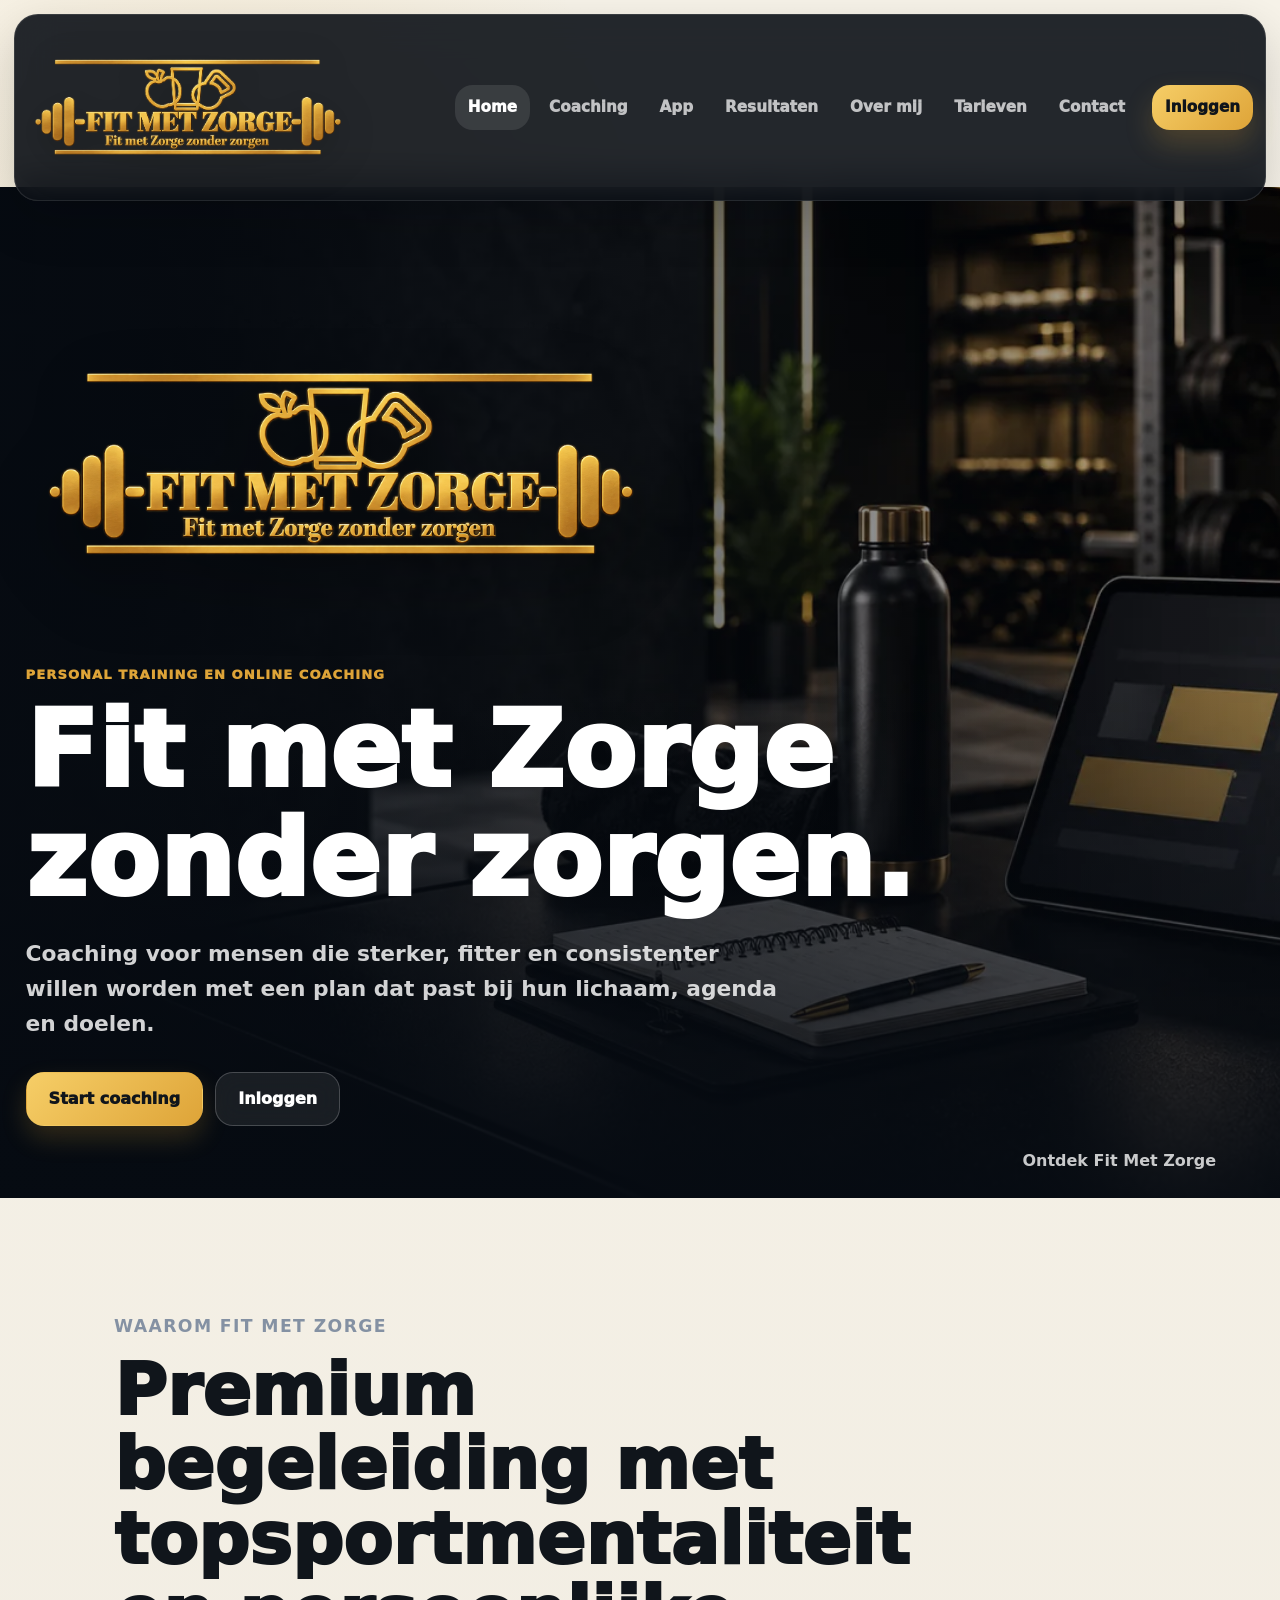
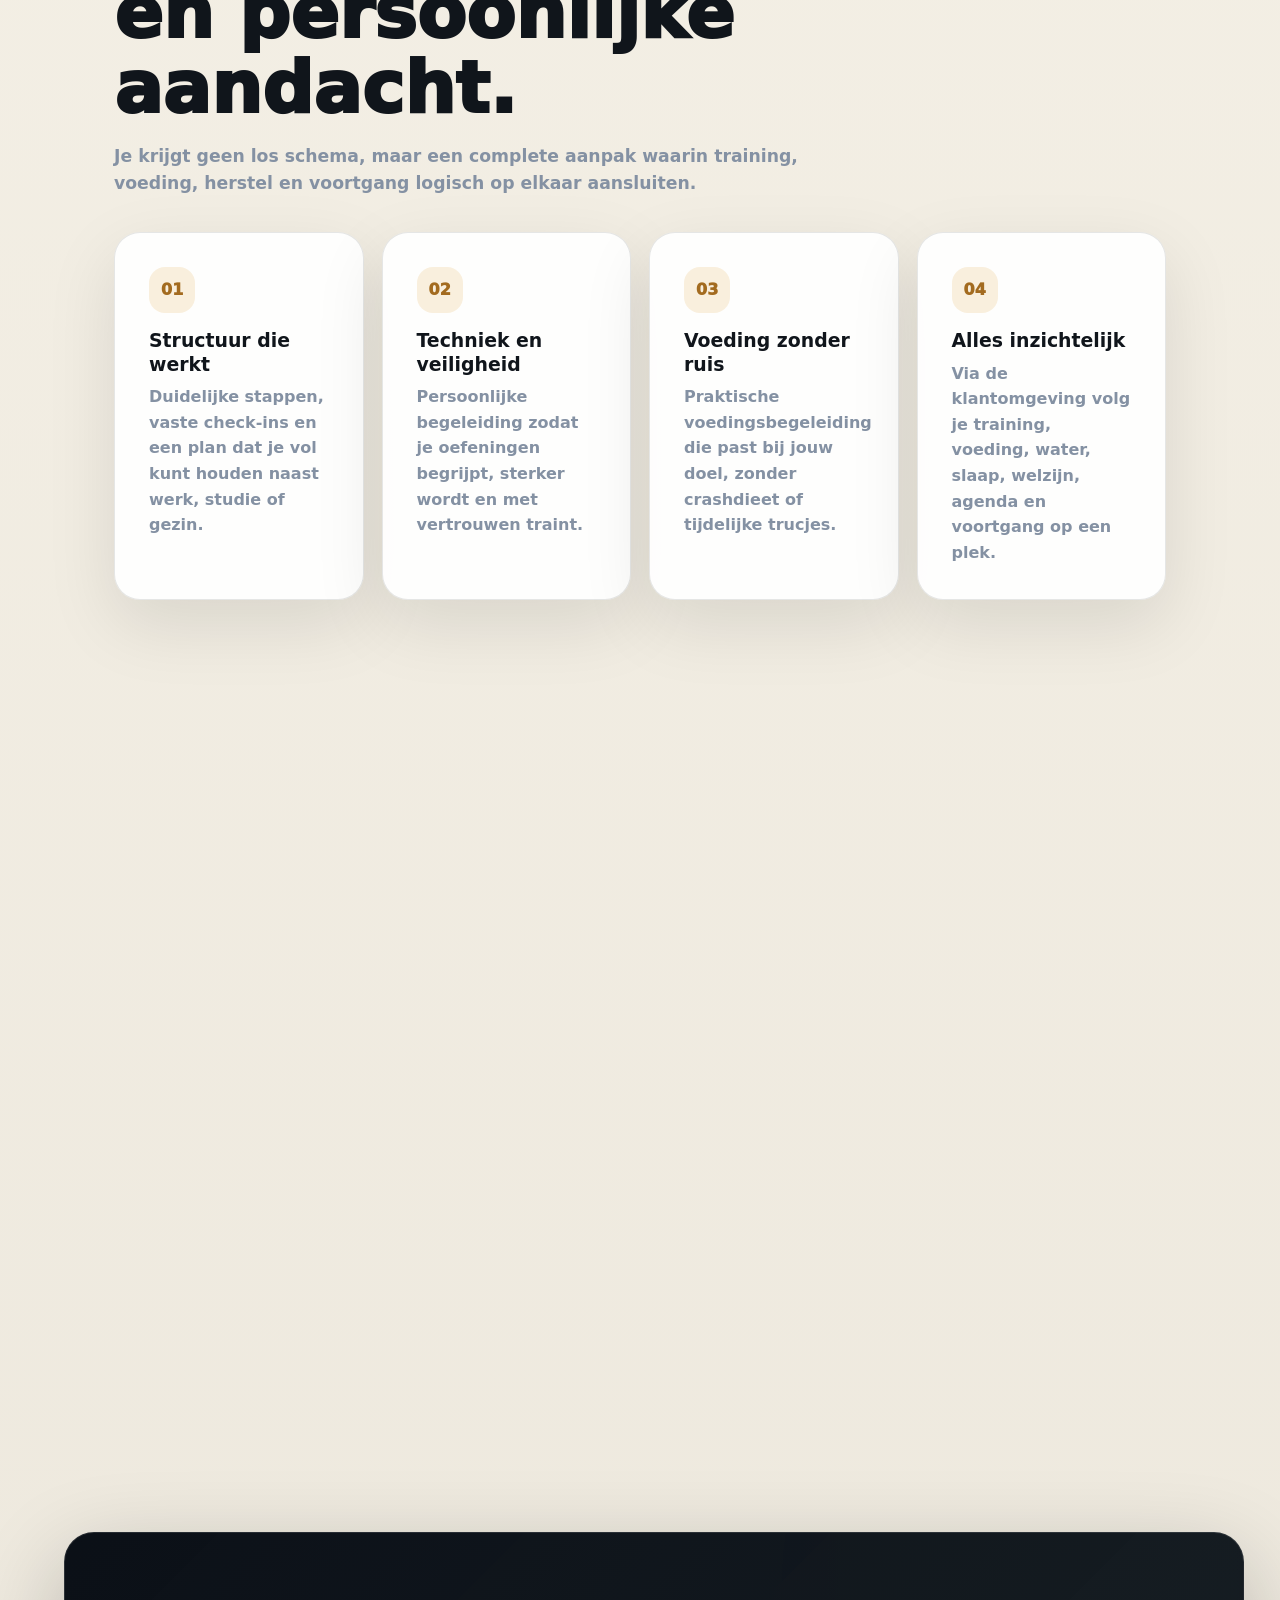
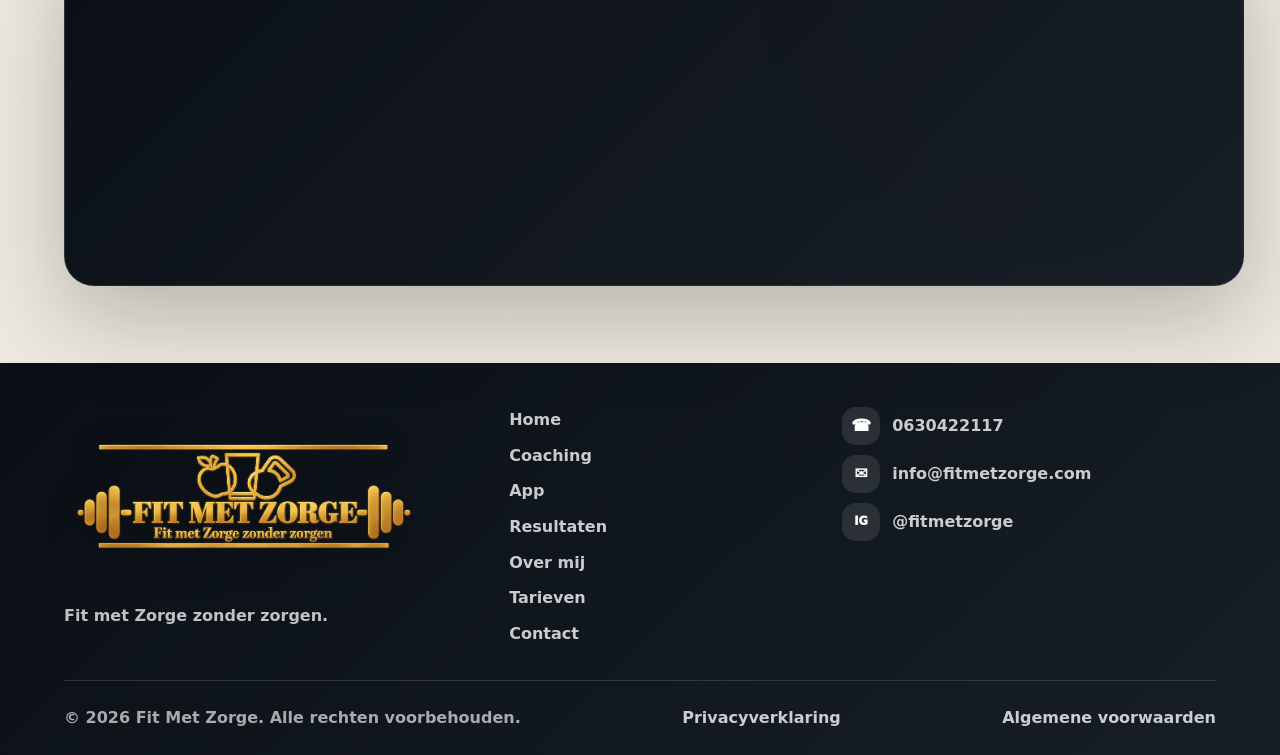
==== commit b798c480: "Fix text contrast on light coaching and pricing cards" ====
--- a/index.html
+++ b/index.html
@@ -7,7 +7,7 @@
     <meta name="description" content="Personal training, online coaching en leefstijlbegeleiding van Fit Met Zorge. Professionele coaching met structuur, aandacht en resultaat.">
     <link rel="preload" href="fit-met-zorge-logo-gold.png" as="image">
     <link rel="preload" href="fit-met-zorge-hero.webp" as="image" type="image/webp">
-    <link rel="stylesheet" href="styles.css?v=20261102">
+    <link rel="stylesheet" href="styles.css?v=20261102-contrast">
   </head>
   <body>
     <header class="site-header" data-header>
--- a/styles.css
+++ b/styles.css
@@ -554,8 +554,8 @@
 
 .premium-panel {
   padding: 24px;
-  background: var(--night);
-  color: #fff;
+  background: var(--panel);
+  color: var(--ink);
 }
 
 .metric-row {
@@ -563,7 +563,7 @@
   justify-content: space-between;
   gap: 16px;
   padding: 18px 0;
-  border-bottom: 1px solid rgba(255, 255, 255, 0.12);
+  border-bottom: 1px solid var(--line);
 }
 
 .metric-row:last-child {
@@ -571,7 +571,7 @@
 }
 
 .metric-row span {
-  color: rgba(255, 255, 255, 0.68);
+  color: var(--soft-ink);
 }
 
 .dark-cta {
@@ -1326,8 +1326,8 @@
 
 .plan-detail {
   padding: 24px;
-  background: var(--night);
-  color: #fff;
+  background: var(--panel);
+  color: var(--ink);
   border-radius: 8px;
 }
 
@@ -1336,9 +1336,9 @@
   margin-top: 0;
 }
 
-.plan-detail p,
+.plan-detail p:not(.eyebrow),
 .plan-detail li {
-  color: rgba(255, 255, 255, 0.78);
+  color: var(--soft-ink);
 }
 
 .extra-pricing-grid {
